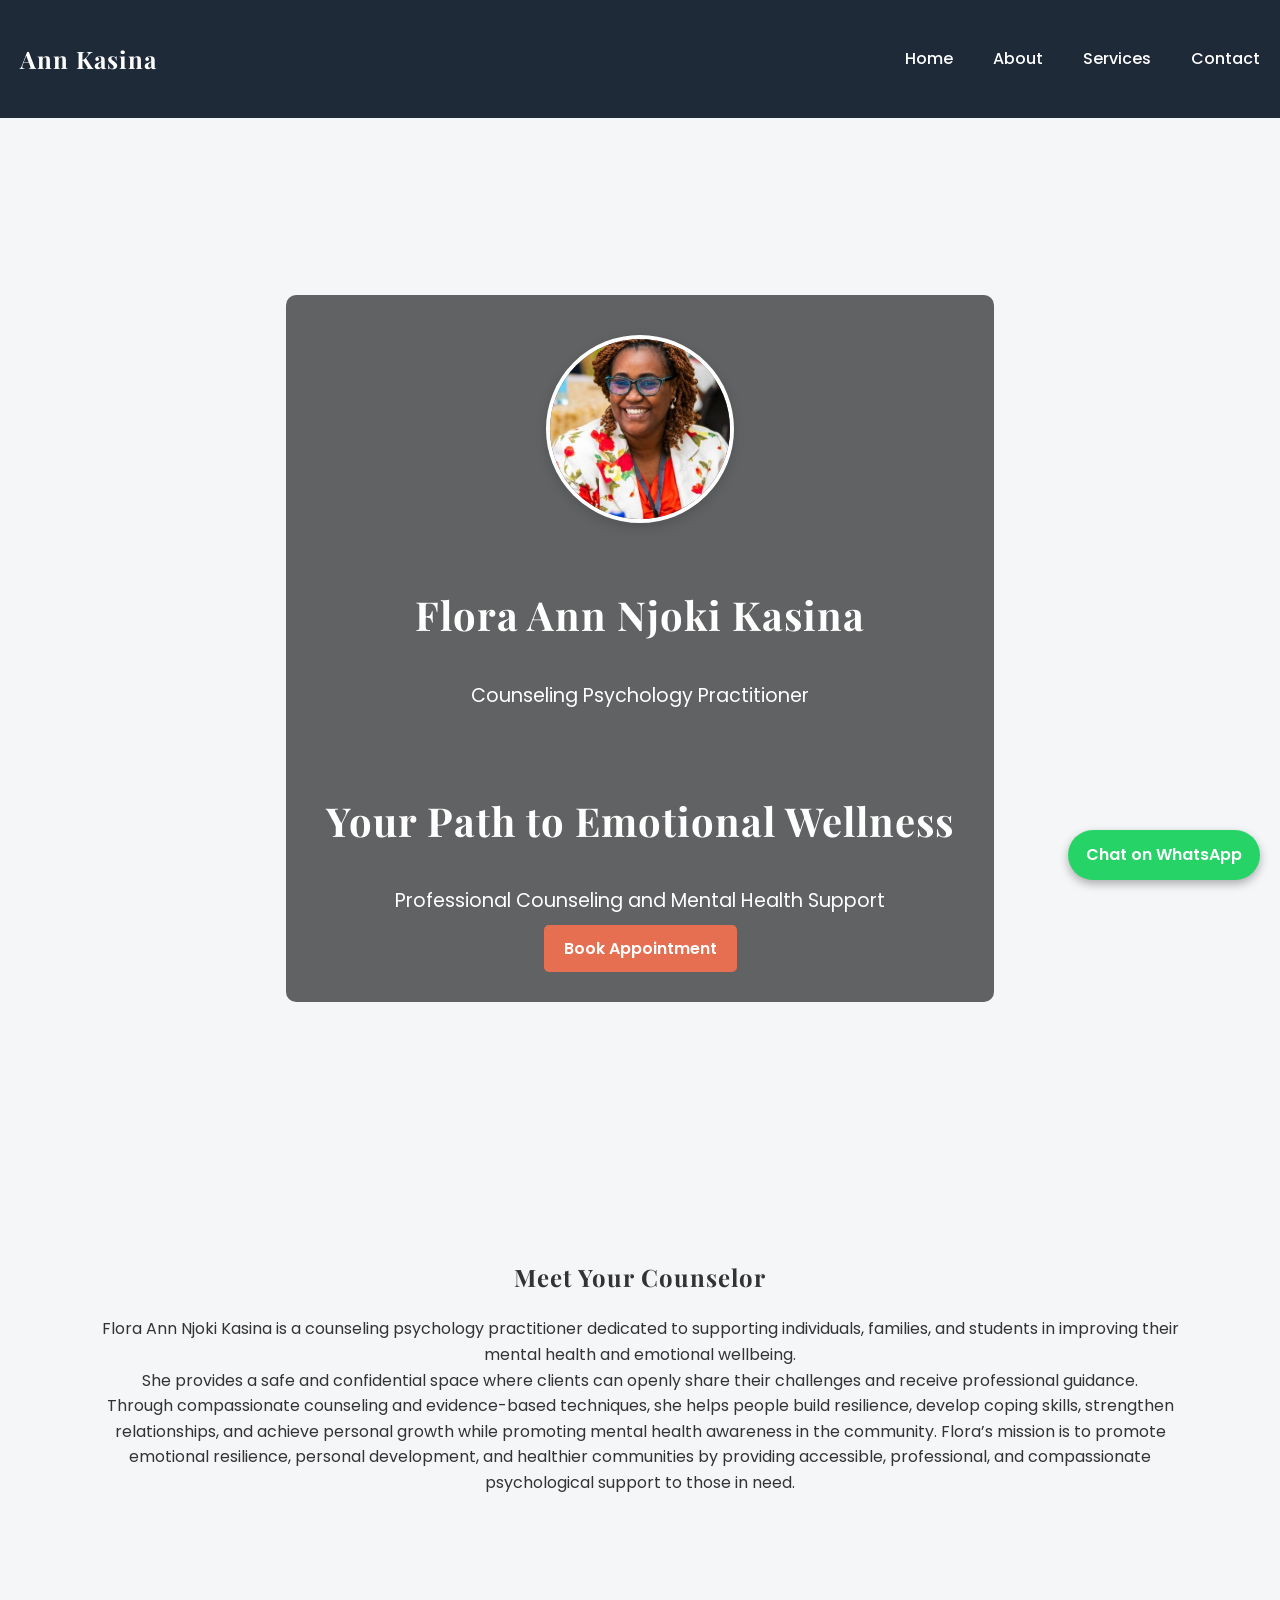
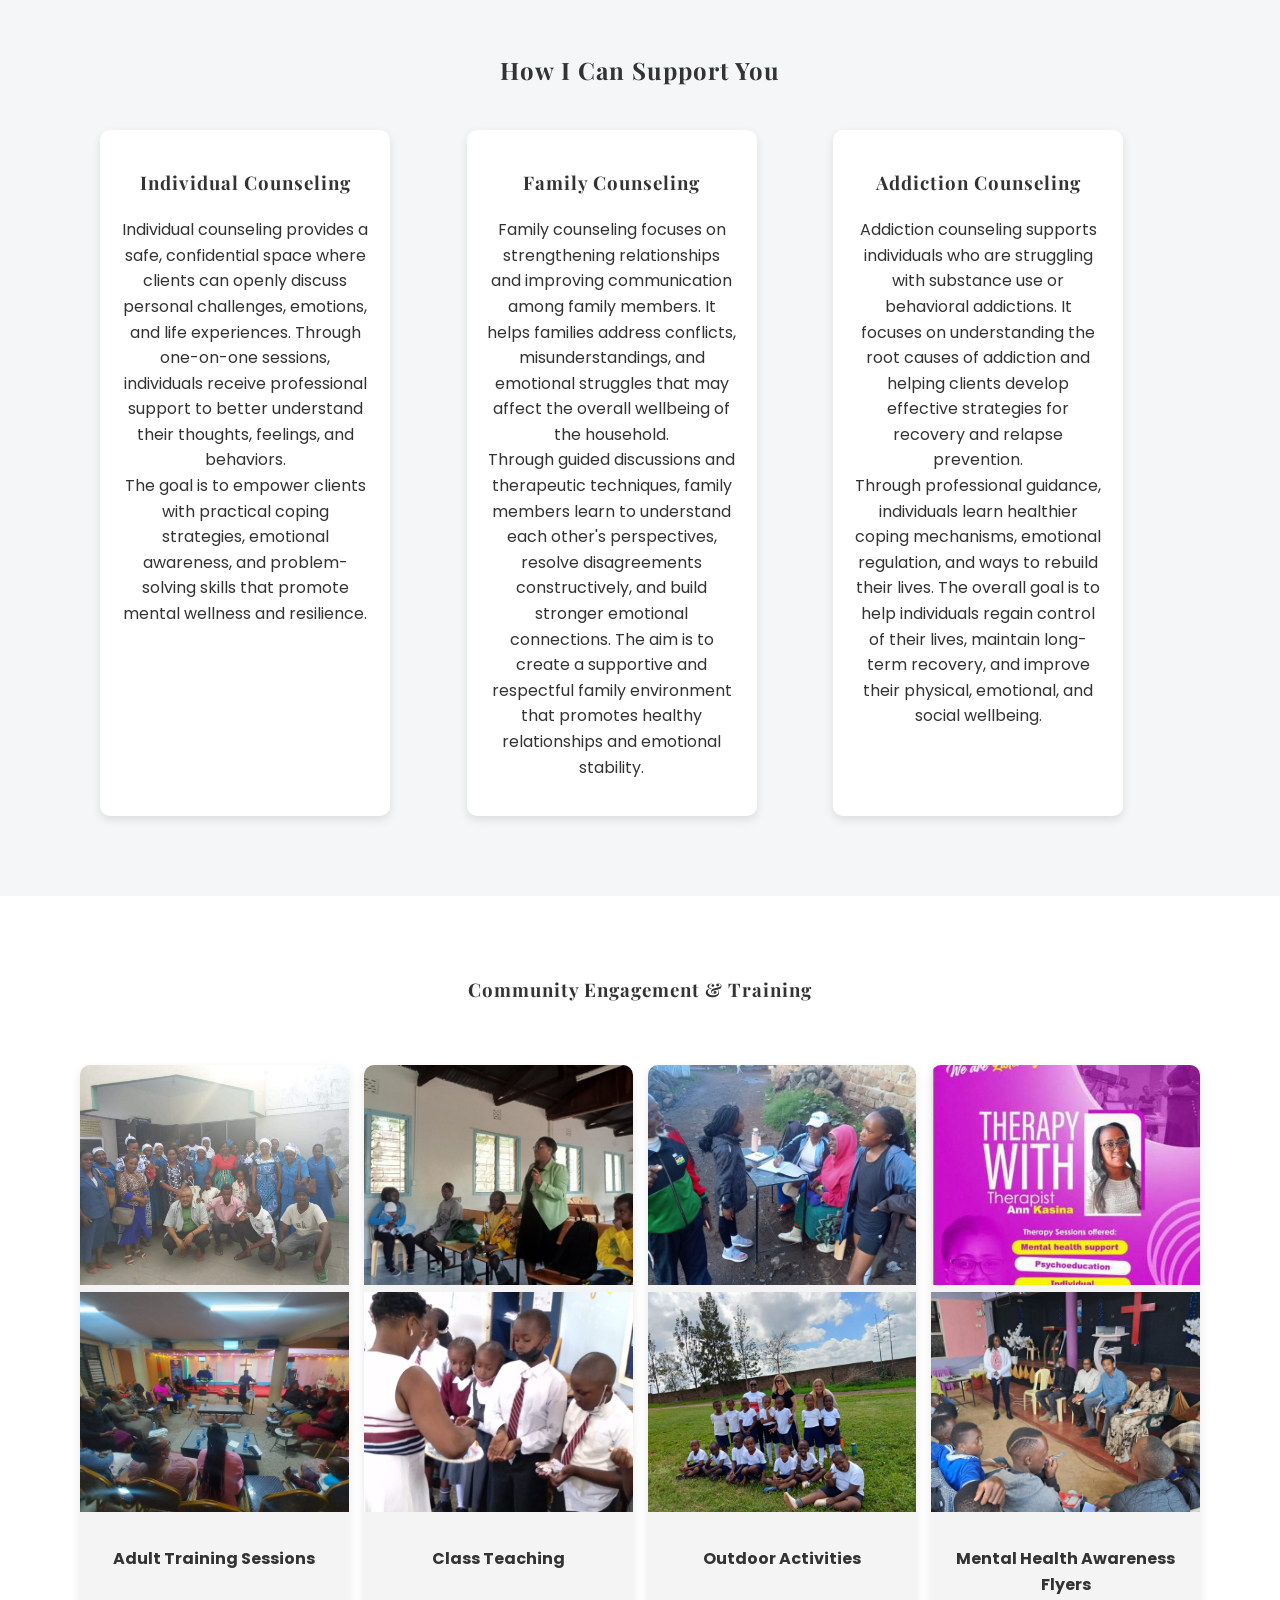
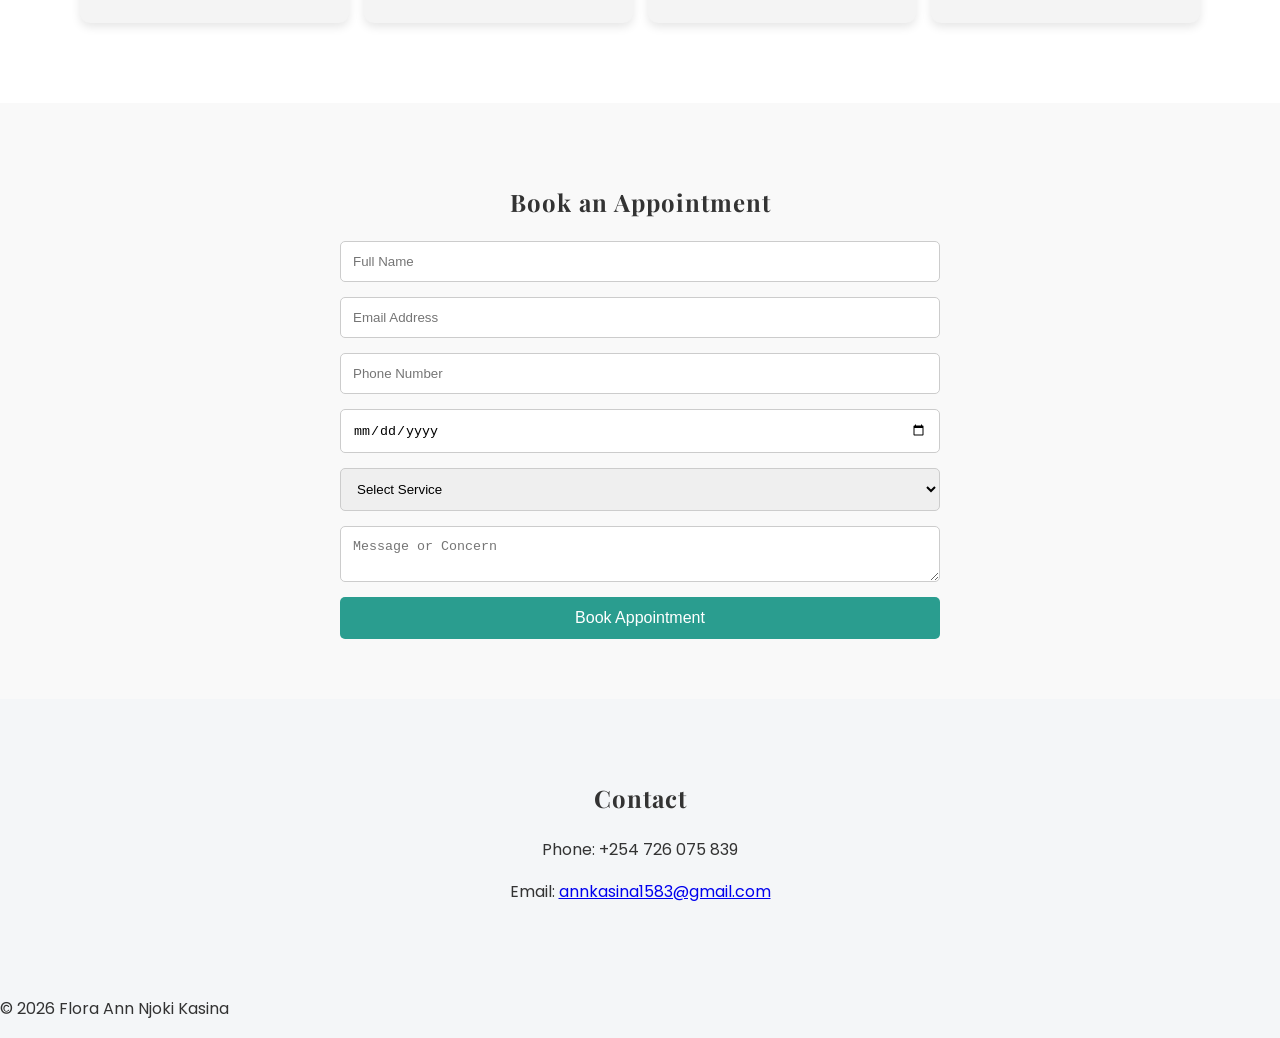
==== index.html @ 52ee0e14 "Update index.html" ====
<!DOCTYPE html>
<html lang="en">

<head>
<link href="https://fonts.googleapis.com/css2?family=Poppins:wght@300;400;600&family=Playfair+Display:wght@500;700&display=swap" rel="stylesheet">
<meta charset="UTF-8">
<meta name="viewport" content="width=device-width, initial-scale=1.0">

<title>
 Flora Ann Njoki Kasina | Counseling Psychologist<br>

</title>

<link rel="stylesheet" href="style.css">

</head>
 <a href="https://wa.me/254726075839?text=Hello%20I%20would%20like%20to%20book%20a%20counseling%20session" class="whatsapp-btn" target="_blank">
Chat on WhatsApp
</a>

<body>

<header>

<nav>

<h2 class="logo">Ann Kasina</h2>

<ul>

<li><a href="#home">Home</a></li>
<li><a href="#about">About</a></li>
<li><a href="#services">Services</a></li>
<li><a href="#contact">Contact</a></li>

</ul>

</nav>

</header>


<section id="home" class="hero">

<div class="hero-content">

<img src="profile.jpeg" class="profile">

<h1>Flora Ann Njoki Kasina</h1>
<p>Counseling Psychology Practitioner</p><br>
 <h1>Your Path to Emotional Wellness</h1>
<p>Professional Counseling and Mental Health Support</p>

<a href="#contact" class="btn">Book Appointment</a>

</div>

</section>


<section id="about">

<h2>Meet Your Counselor</h2>
<p>
Flora Ann Njoki Kasina is a counseling psychology practitioner dedicated to supporting individuals, families, and students in improving their mental health and emotional wellbeing. <br>
She provides a safe and confidential space where clients can openly share their challenges and receive professional guidance. <br>
Through compassionate counseling and evidence-based techniques, she helps people build resilience, develop coping skills, strengthen relationships, and achieve personal growth while promoting mental health awareness in the community.
Flora’s mission is to promote emotional resilience, personal development, and healthier communities by providing accessible, professional, and compassionate psychological support to those in need.
</p>

</section>


<section id="services">

<h2>How I Can Support You</h2>

<div class="service-container">

<div class="card">
<h3>Individual Counseling</h3>
<p>Individual counseling provides a safe, confidential space where clients can openly discuss personal challenges, emotions, and life experiences. 
 Through one-on-one sessions, individuals receive professional support to better understand their thoughts, feelings, and behaviors.<br> 
 The goal is to empower clients with practical coping strategies, emotional awareness, and problem-solving skills that promote mental wellness and resilience. </p>
</div>

<div class="card">
<h3>Family Counseling</h3>
<p>Family counseling focuses on strengthening relationships and improving communication among family members. It helps families address conflicts, misunderstandings, and emotional struggles that may affect the overall wellbeing of the household. <br>
 Through guided discussions and therapeutic techniques, family members learn to understand each other's perspectives, resolve disagreements constructively, and build stronger emotional connections. 
 The aim is to create a supportive and respectful family environment that promotes healthy relationships and emotional stability.</p>
</div>

<div class="card">
<h3>Addiction Counseling</h3>
<p>Addiction counseling supports individuals who are struggling with substance use or behavioral addictions. 
 It focuses on understanding the root causes of addiction and helping clients develop effective strategies for recovery and relapse prevention.<br>
 Through professional guidance, individuals learn healthier coping mechanisms, emotional regulation, and ways to rebuild their lives.
 The overall goal is to help individuals regain control of their lives, maintain long-term recovery, and improve their physical, emotional, and social wellbeing.</p>
</div>

</div>

</section>

 <section id="gallery">

<h3>Community Engagement & Training</h3>

<div class="gallery-container">

<div class="gallery-item">
<img src="adult1.jpeg">
 <img src="adult2.jpeg">
<p>Adult Training Sessions</p>
</div>

<div class="gallery-item">
<img src="class2.jpeg">
 <img src="class11.jpeg">
<p>Class Teaching</p>
</div>

<div class="gallery-item">
<img src="outdoor1.jpeg">
 <img src="outdoor2.jpeg">
<p>Outdoor Activities</p>
</div>

<div class="gallery-item">
<img src="mentalflyier.jpeg">
 <img src="mentalhealth1.jpeg">
<p>Mental Health Awareness Flyers</p>
</div>

</div>

</section> 
<section id="appointment">

<h2>Book an Appointment</h2>

<form action="https://formspree.io/f/meepeelk" method="POST" class="appointment-form">

<input type="text" name="name" placeholder="Full Name" required>

<input type="email" name="email" placeholder="Email Address" required>

<input type="tel" name="phone" placeholder="Phone Number" required>

<input type="date" name="date" required>

<select name="service" required>
<option value="">Select Service</option>
<option>Individual Counseling</option>
<option>Family Counseling</option>
<option>Addiction Counseling</option>
<option>Training / Workshop</option>
</select>

<textarea name="message" placeholder="Message or Concern"></textarea>

<button type="submit">Book Appointment</button>

</form>

</section>

<section id="contact">

<h2>Contact</h2>

<p>Phone: +254 726 075 839</p>

<p>Email: <a href="mailto:annkasina1583@gmail.com?subject=Counseling Appointment Request">annkasina1583@gmail.com</a></p>

</section>


<footer>

<p>© 2026 Flora Ann Njoki Kasina</p>

</footer>

</body>

</html>
---- style.css ----
body{
font-family:Arial;
margin:0;
background:#f4f6f8;
}

header{
background:#1e2a38;
padding:20px;
}

nav{
display:flex;
justify-content:space-between;
align-items:center;
color:white;
}

nav ul{
list-style:none;
display:flex;
}

nav ul li{
margin-left:20px;
}

nav a{
color:white;
text-decoration:none;
}

.hero{
height:100vh;
background:url('../images/hero.jpg');
background-size:cover;
background-position:center;
display:flex;
align-items:center;
justify-content:center;
text-align:center;
color:white;
}

.hero-content{
background:rgba(0,0,0,0.6);
padding:40px;
border-radius:10px;
}

.profile{
width:180px;
height:180px;
border-radius:50%;
object-fit:cover;
border:4px solid #ffffff;
box-shadow:0 4px 12px rgba(0,0,0,0.15);
margin-bottom:20px;
}

.btn{
background:#e76f51;
padding:12px 20px;
color:white;
text-decoration:none;
border-radius:5px;
}

section{
padding:60px 80px;
text-align:center;
}

.service-container{
display:flex;
justify-content:center;
gap:20px;
}

.card{
background:white;
padding:20px;
border-radius:10px;
box-shadow:0 4px 10px rgba(0,0,0,0.1);
width:250px;
}
#gallery{
padding:60px;
background:#ffffff;
text-align:center;
}

.gallery-container{
display:grid;
grid-template-columns:repeat(auto-fit,minmax(250px,1fr));
gap:20px;
margin-top:40px;
}

.gallery-item{
background:#f4f4f4;
border-radius:10px;
overflow:hidden;
box-shadow:0 4px 10px rgba(0,0,0,0.1);
}

.gallery-item img{
width:100%;
height:220px;
object-fit:cover;
}
#appointment{
padding:60px;
background:#f9f9f9;
text-align:center;
}

.appointment-form{
max-width:500px;
margin:auto;
display:flex;
flex-direction:column;
gap:15px;
}

.appointment-form input,
.appointment-form select,
.appointment-form textarea{
padding:12px;
border-radius:5px;
border:1px solid #ccc;
}

.appointment-form button{
background:#2a9d8f;
color:white;
padding:12px;
border:none;
border-radius:5px;
font-size:16px;
cursor:pointer;
}
.gallery-item p{
padding:10px;
font-weight:bold;
}
.whatsapp-btn{
position:fixed;
bottom:20px;
right:20px;
background:#25D366;
color:white;
padding:15px 20px;
border-radius:50px;
text-decoration:none;
font-weight:bold;
box-shadow:0 4px 10px rgba(0,0,0,0.3);
}
.hero{
background-image: url('../images/hero.jpg');
background-size: cover;
background-position: center;
}
body{
font-family: 'Poppins', sans-serif;
line-height: 1.6;
color:#333;
}
h1, h2, h3{
font-family: 'Playfair Display', serif;
letter-spacing:1px;
}
nav{
font-family:'Poppins', sans-serif;
font-weight:500;
}
.btn{
font-family:'Poppins', sans-serif;
font-weight:600;
}
img{
max-width:100%;
height:auto;
}
nav{
display:flex;
justify-content:space-between;
align-items:center;
flex-wrap:wrap;
}

nav ul{
display:flex;
gap:20px;
list-style:none;
}
.service-container{
display:grid;
grid-template-columns:repeat(auto-fit,minmax(250px,1fr));
gap:20px;
padding:20px;
}
.gallery-container{
display:grid;
grid-template-columns:repeat(auto-fit,minmax(200px,1fr));
gap:15px;
padding:20px;
}
.hero{
text-align:center;
padding:80px 20px;
}

.hero h1{
font-size:2.5rem;
}

.hero p{
font-size:1.2rem;
}
.appointment-form{
max-width:600px;
margin:auto;
display:flex;
flex-direction:column;
gap:15px;
}
@media (max-width:768px){

nav ul{
flex-direction:column;
align-items:center;
}

.hero h1{
font-size:1.8rem;
}

.profile{
width:150px;
height:150px;
}

.service-container{
grid-template-columns:1fr;
}

.gallery-container{
grid-template-columns:1fr;
}

}
.whatsapp-btn{
position:fixed;
bottom:20px;
right:20px;
background:#25D366;
color:white;
padding:12px 18px;
border-radius:30px;
text-decoration:none;
font-weight:600;
}
.profile:hover{
transform:scale(1.05);
transition:0.3s;
}
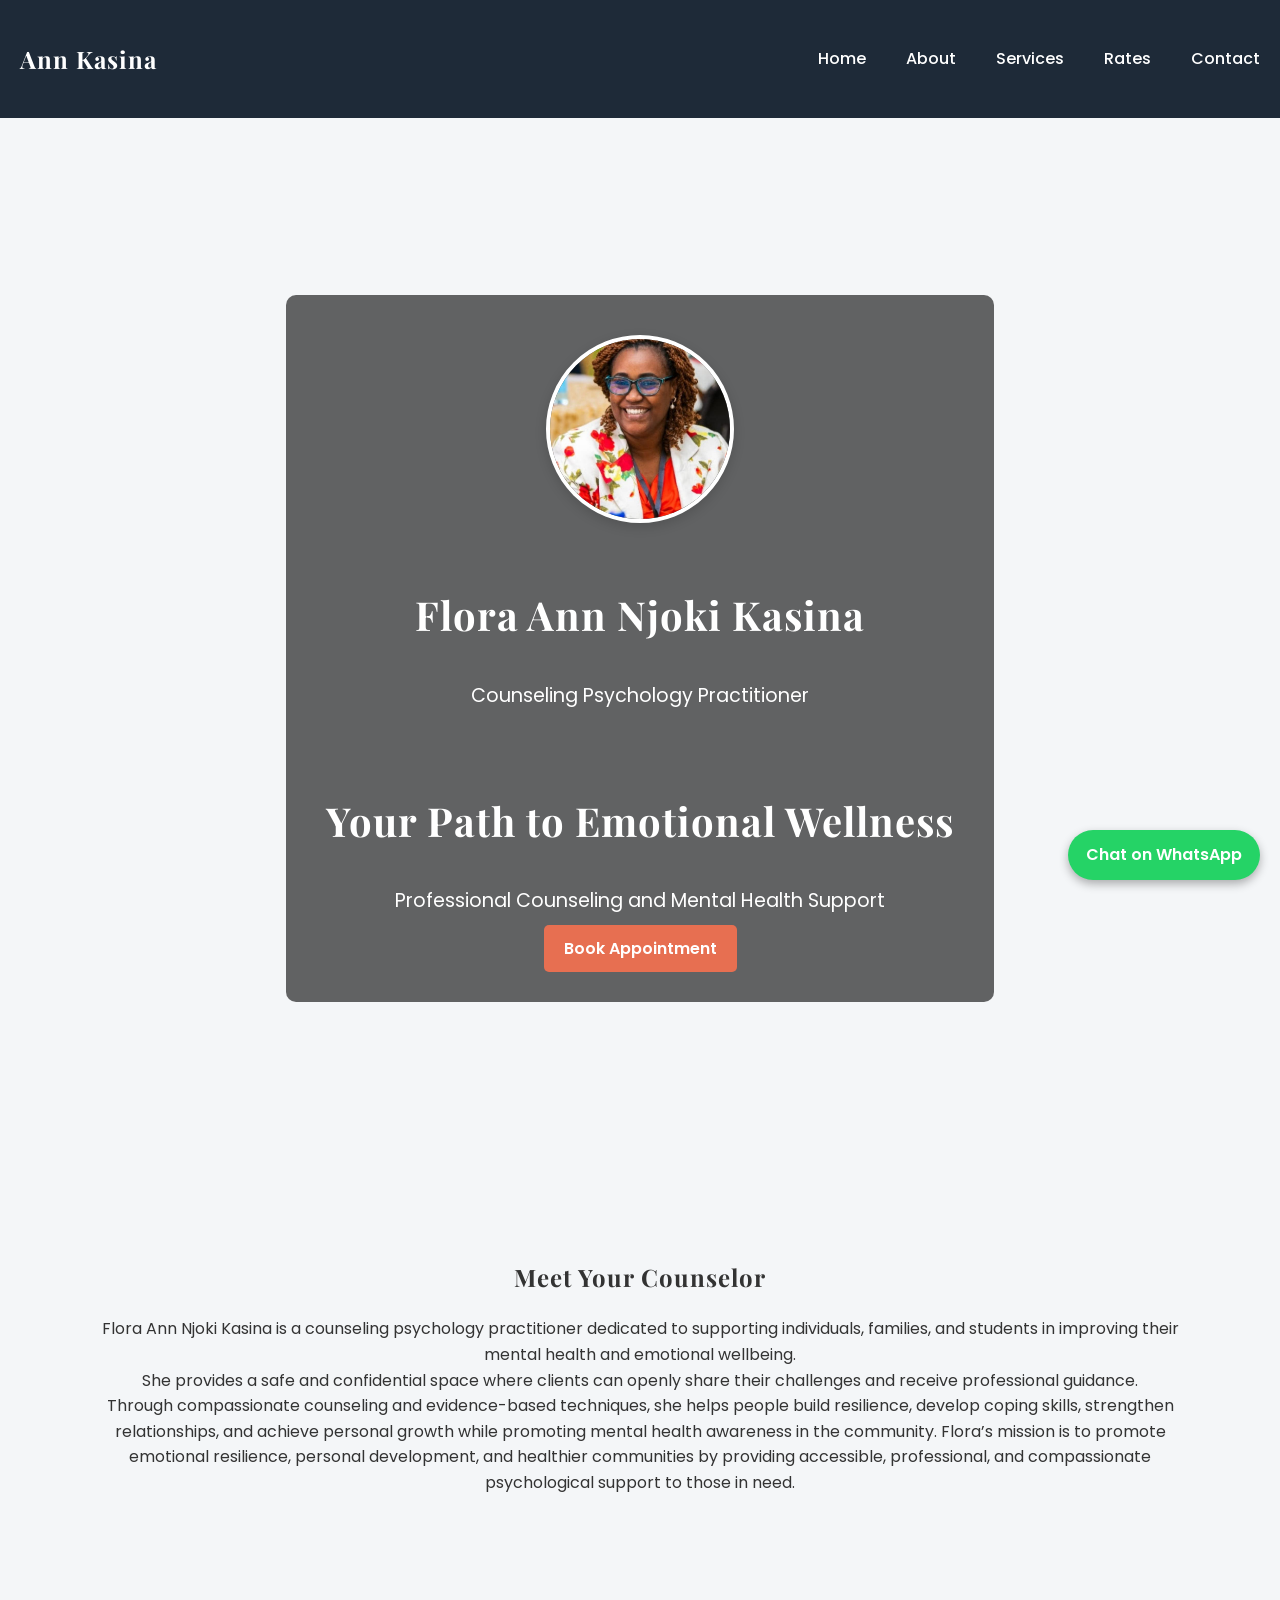
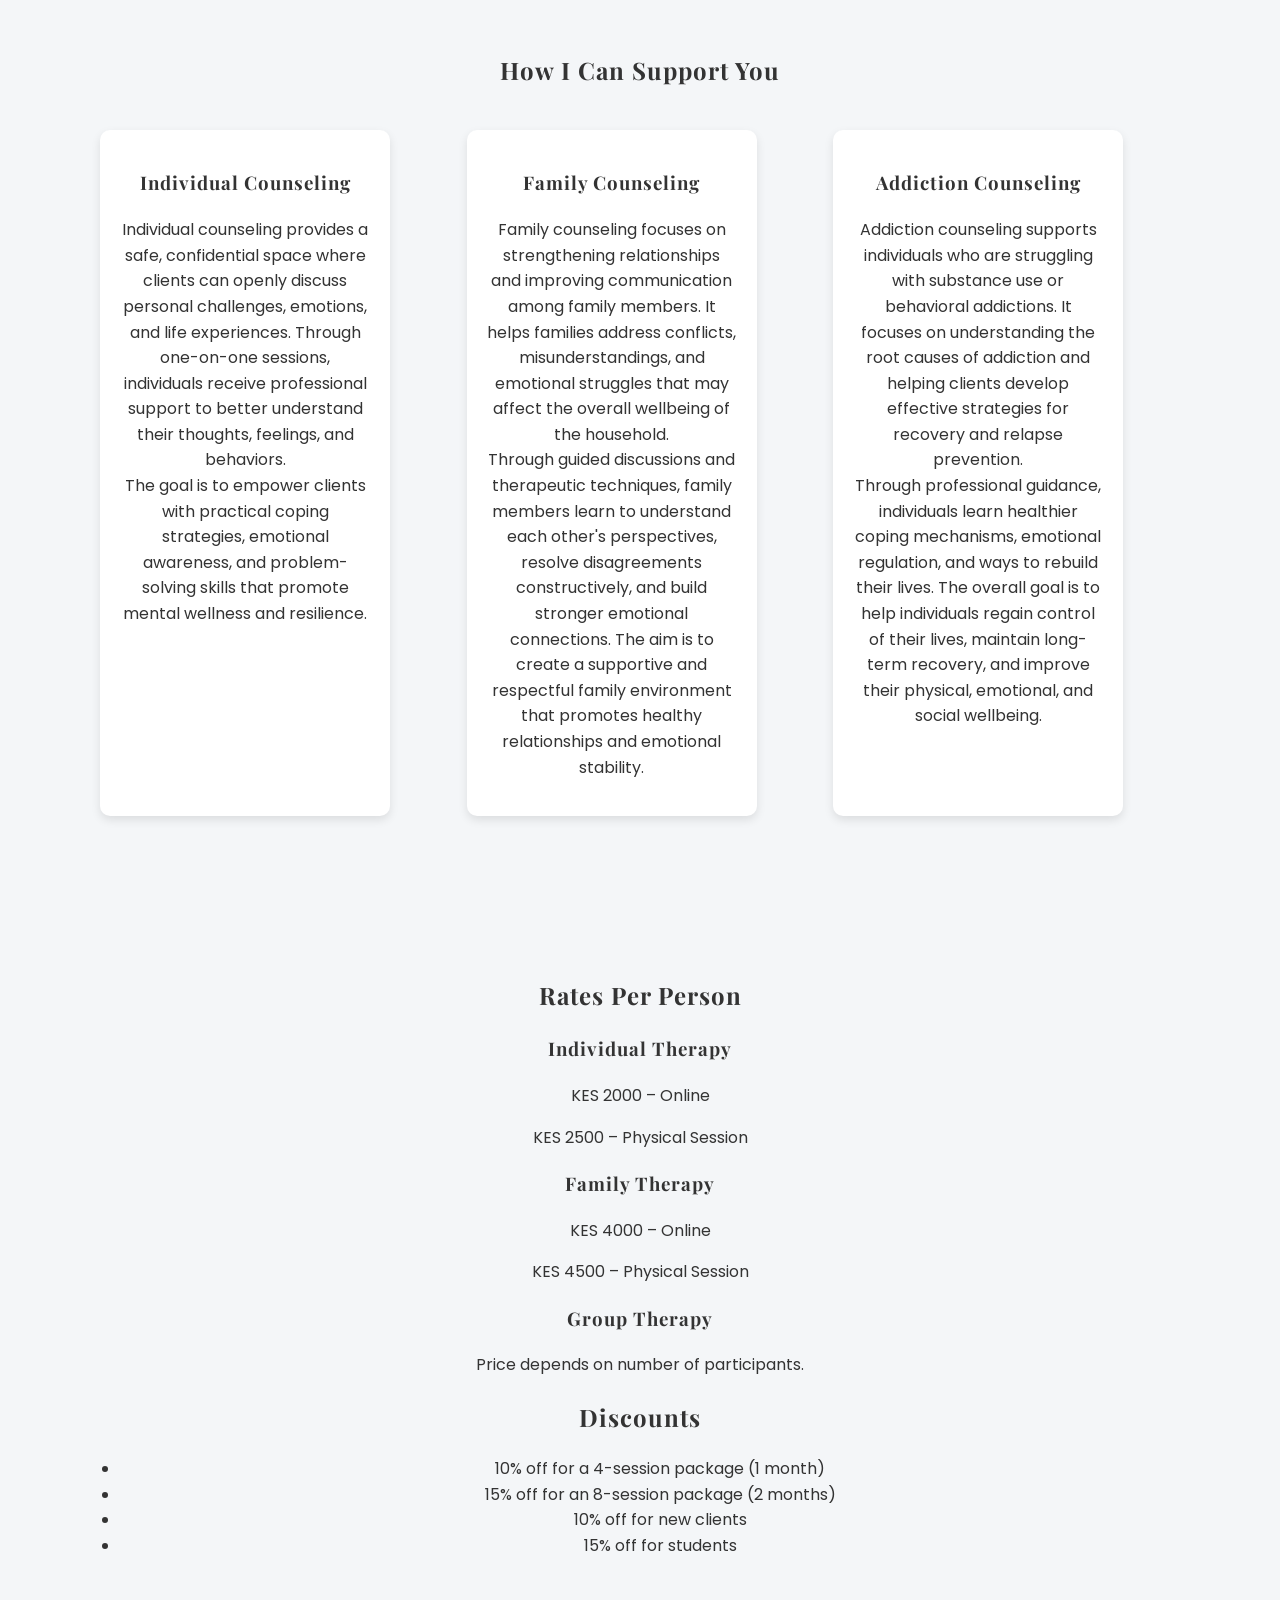
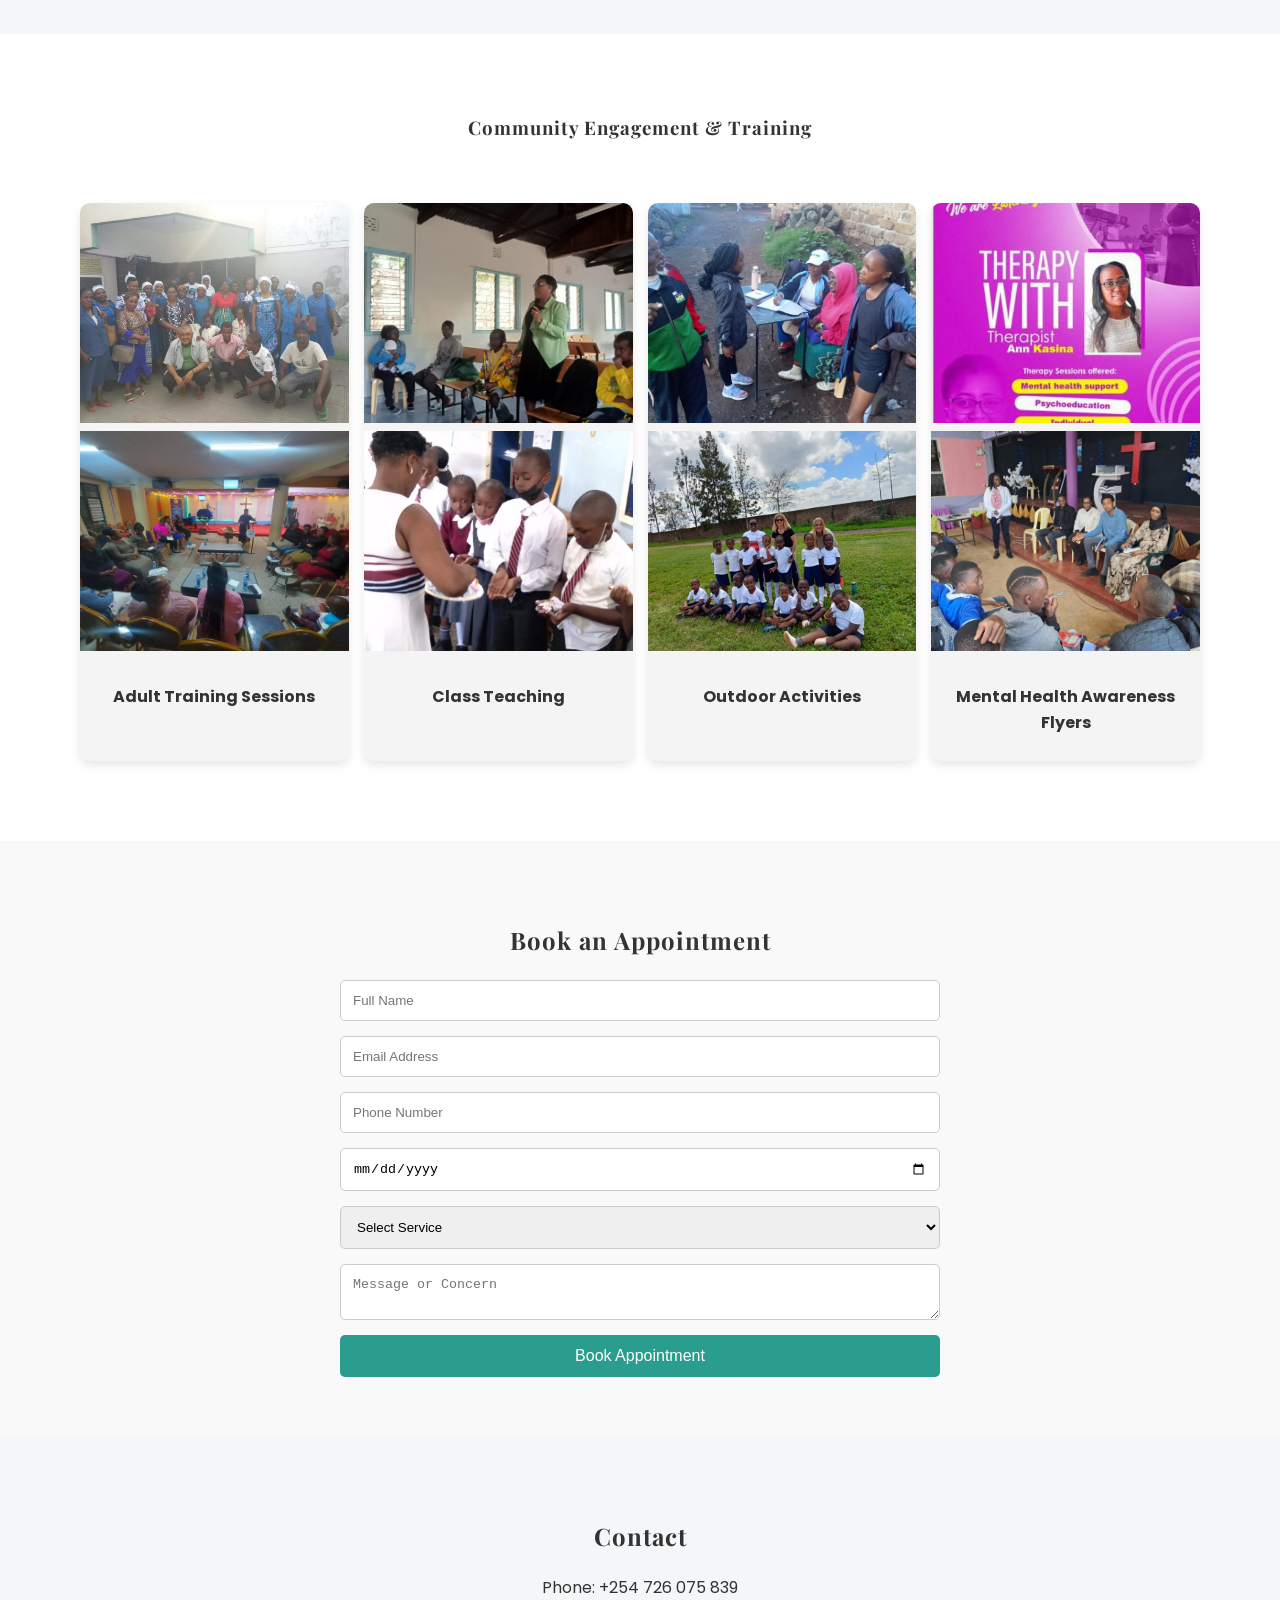
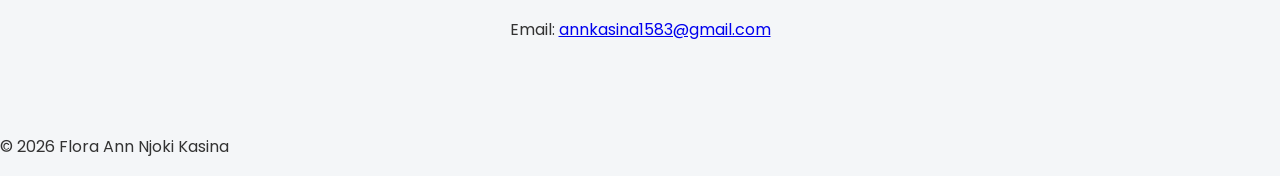
==== commit 67215881: "Update index.html" ====
--- a/index.html
+++ b/index.html
@@ -31,6 +31,7 @@
 <li><a href="#home">Home</a></li>
 <li><a href="#about">About</a></li>
 <li><a href="#services">Services</a></li>
+<li><a href="#rates">Rates</a></li>
 <li><a href="#contact">Contact</a></li>
 
 </ul>
@@ -102,6 +103,45 @@
 </div>
 
 </section>
+ <section id="rates">
+
+<h2>Rates Per Person</h2>
+
+<div class="rates-container">
+
+<div class="rate-item">
+<h3>Individual Therapy</h3>
+<p>KES 2000 – Online</p>
+<p>KES 2500 – Physical Session</p>
+</div>
+
+<div class="rate-item">
+<h3>Family Therapy</h3>
+<p>KES 4000 – Online</p>
+<p>KES 4500 – Physical Session</p>
+</div>
+
+<div class="rate-item">
+<h3>Group Therapy</h3>
+<p>Price depends on number of participants.</p>
+</div>
+
+</div>
+
+<h2>Discounts</h2>
+
+<div class="discount-container">
+
+<ul>
+<li>10% off for a 4-session package (1 month)</li>
+<li>15% off for an 8-session package (2 months)</li>
+<li>10% off for new clients</li>
+<li>15% off for students</li>
+</ul>
+
+</div>
+
+</section>
 
  <section id="gallery">
 
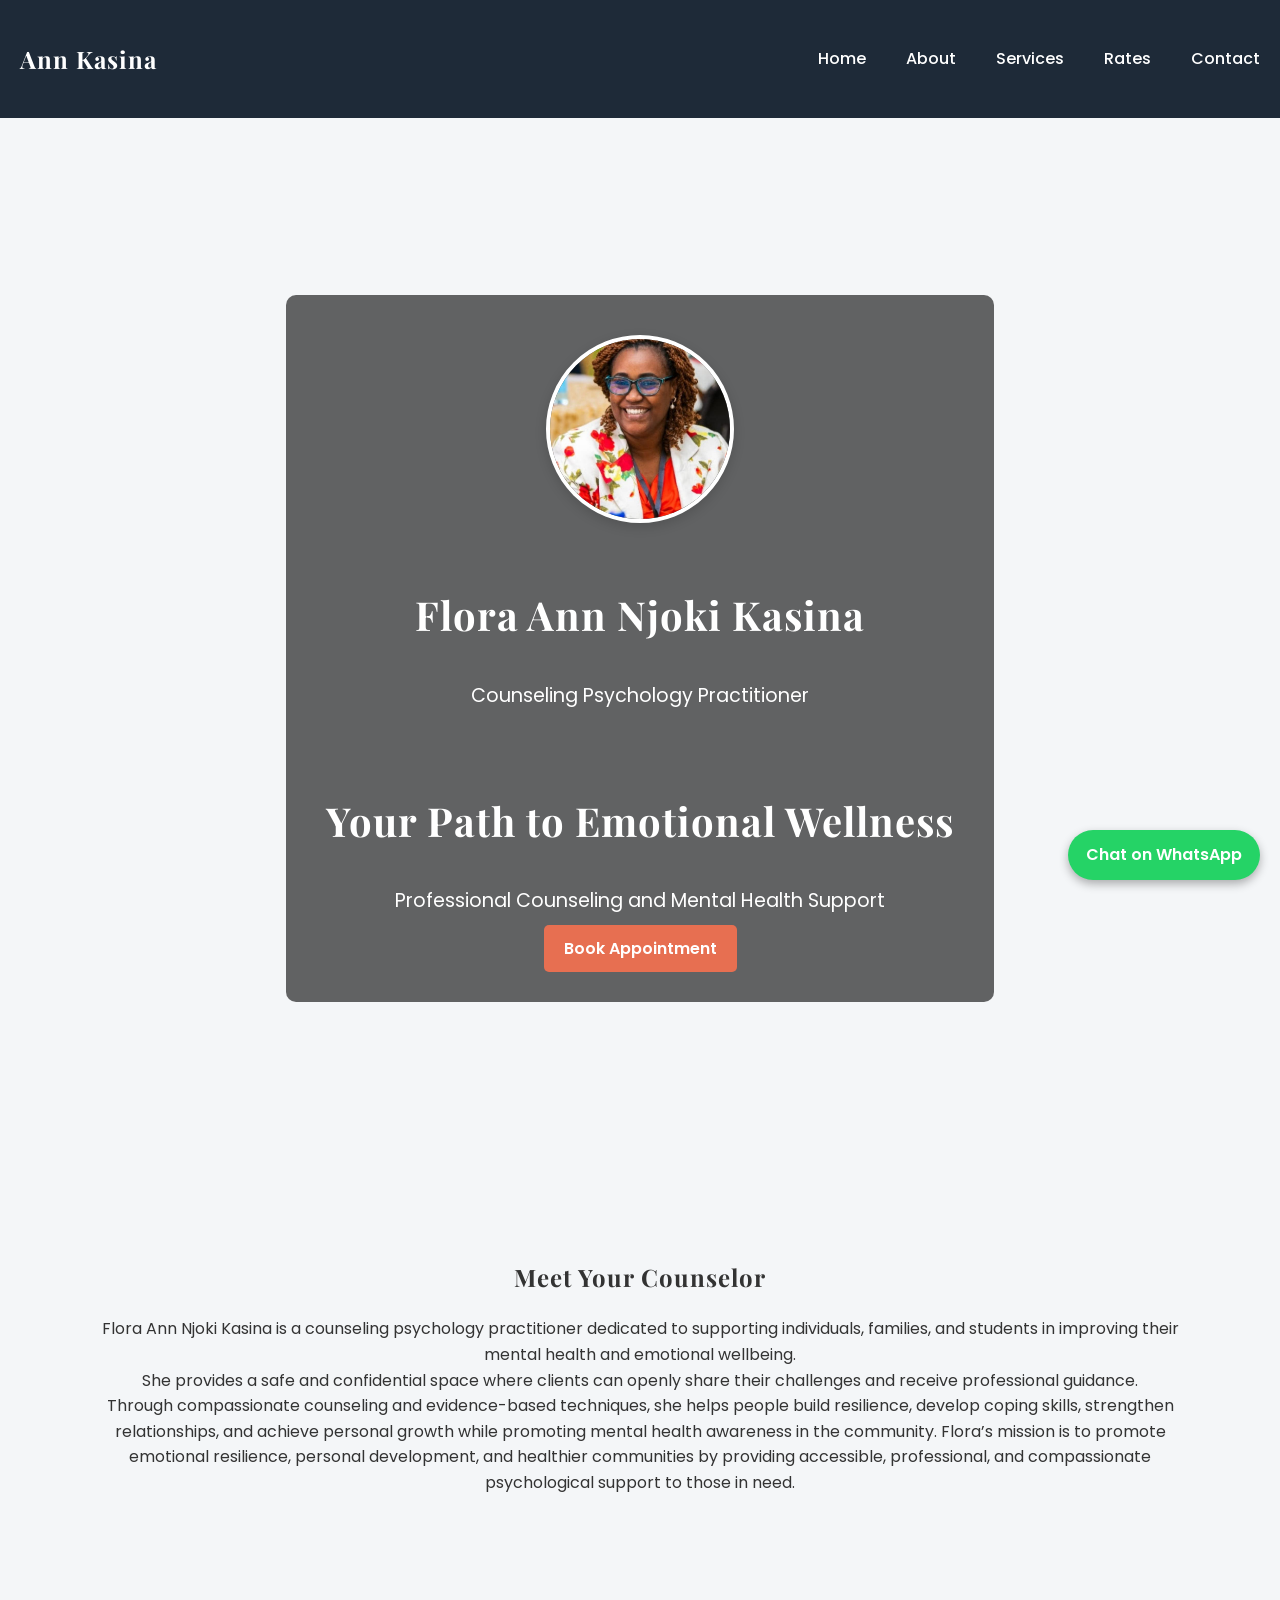
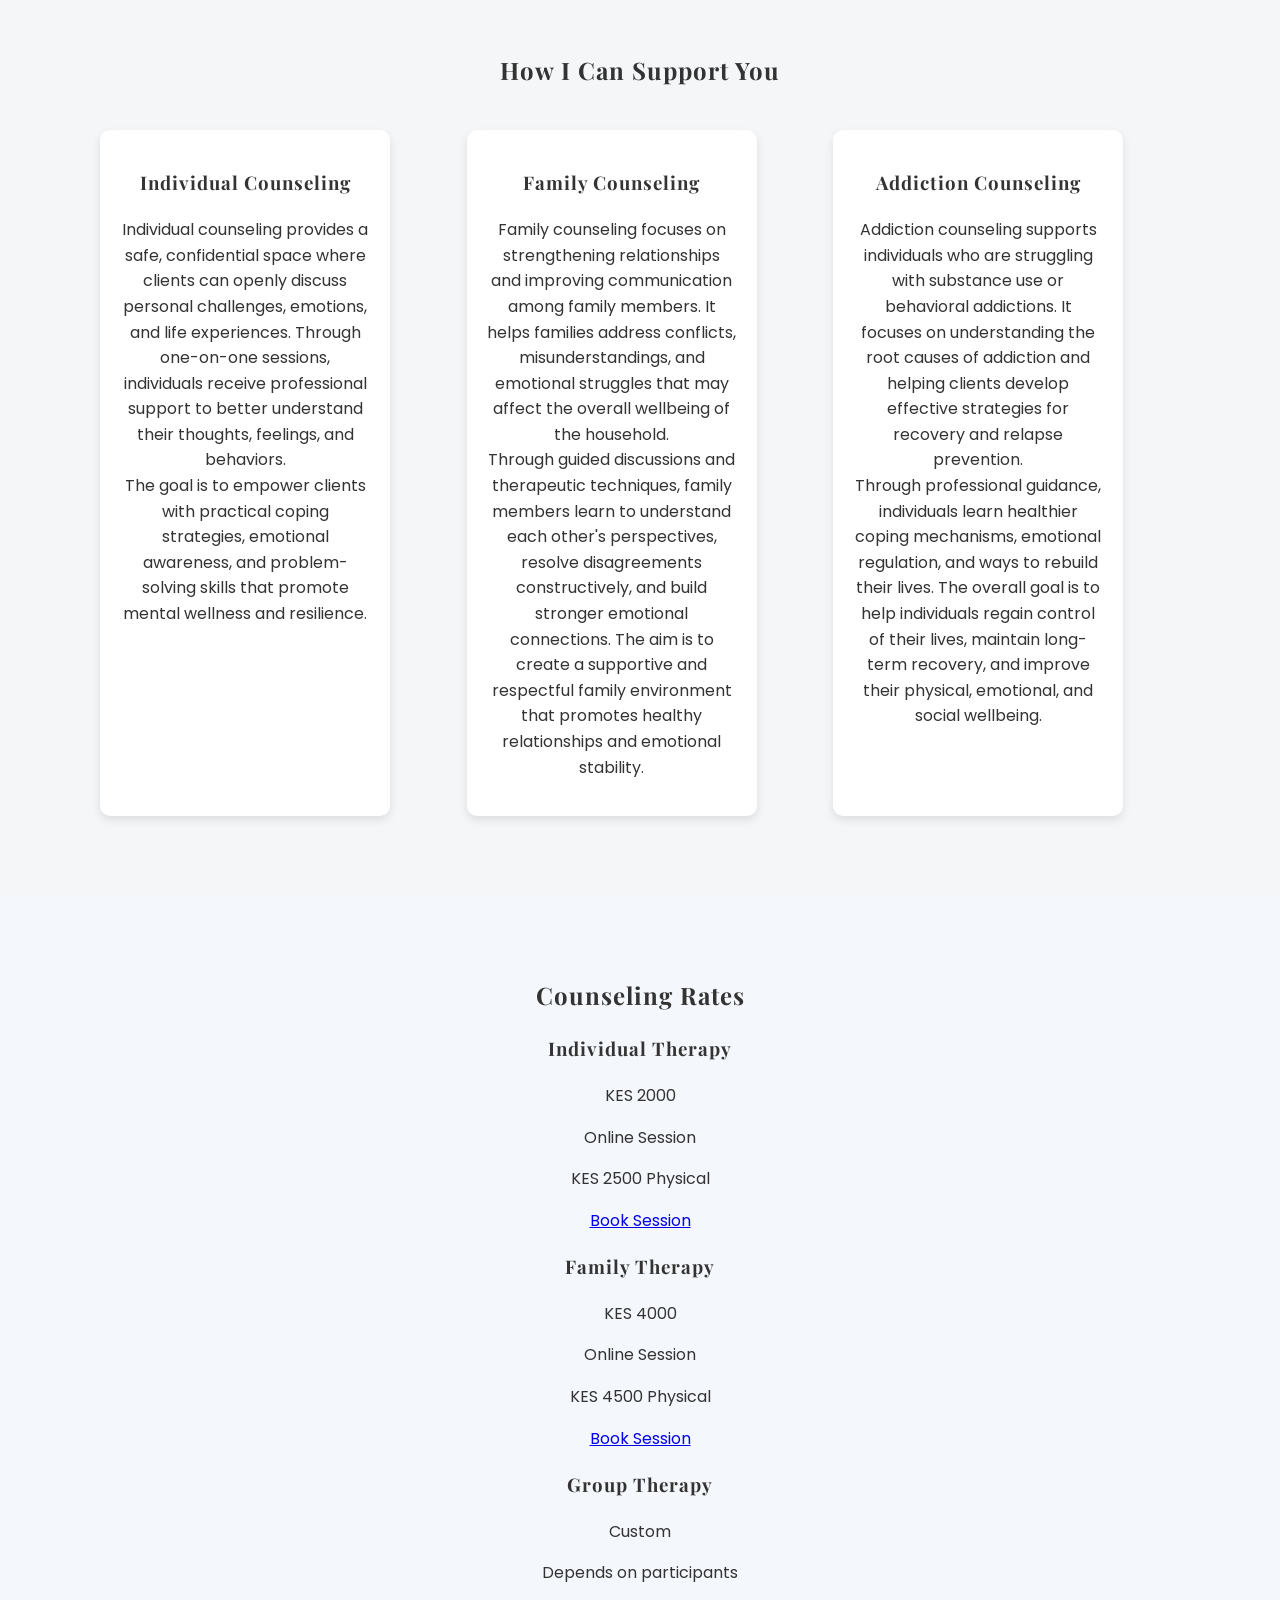
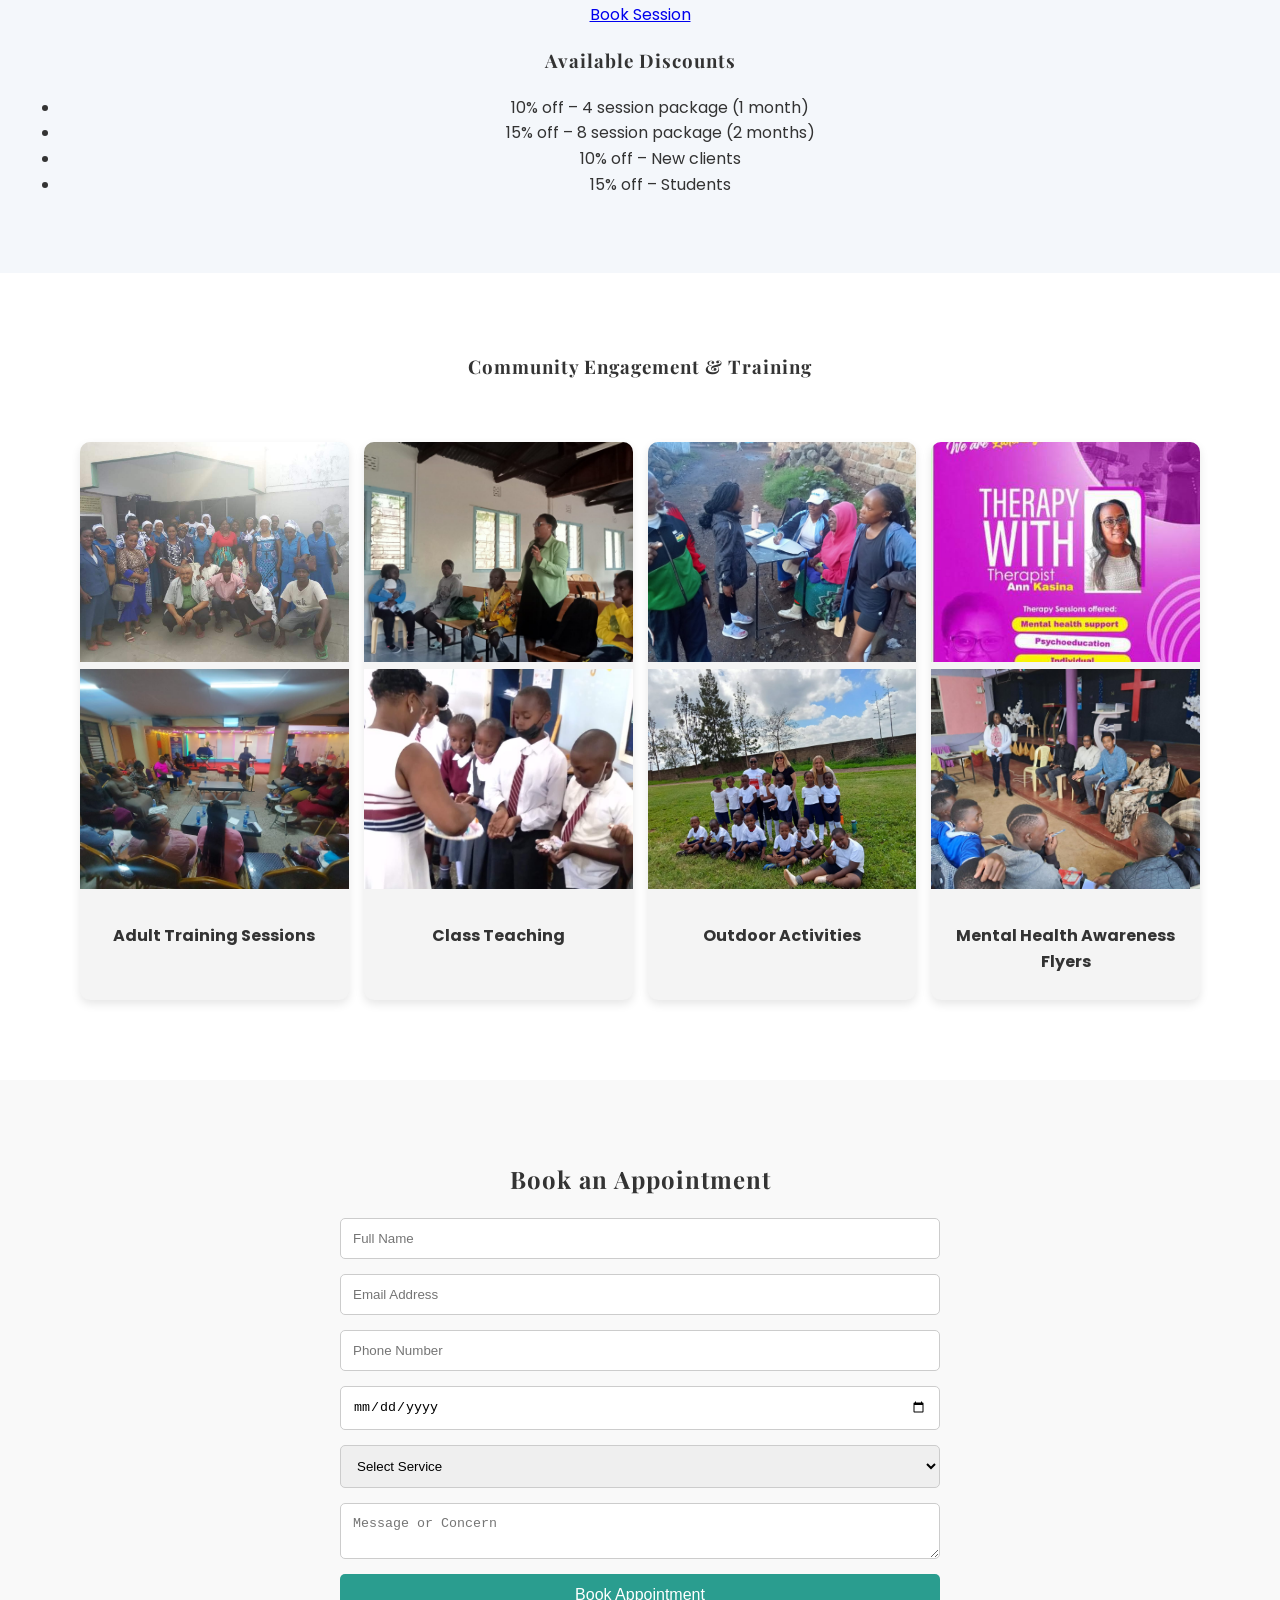
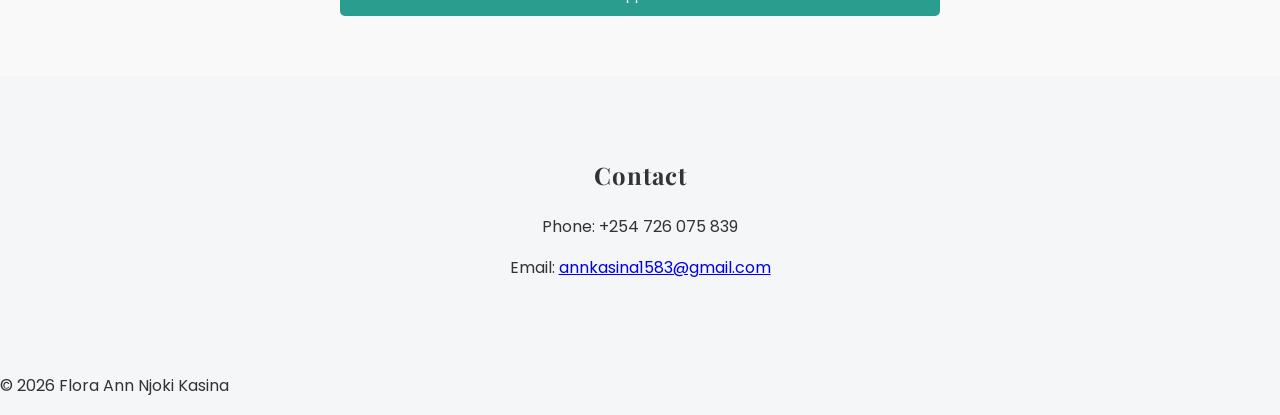
==== commit 21533230: "Update index.html" ====
--- a/index.html
+++ b/index.html
@@ -103,40 +103,46 @@
 </div>
 
 </section>
- <section id="rates">
-
-<h2>Rates Per Person</h2>
-
-<div class="rates-container">
-
-<div class="rate-item">
+<section id="rates">
+
+<h2 class="section-title">Counseling Rates</h2>
+
+<div class="pricing-container">
+
+<div class="pricing-card">
 <h3>Individual Therapy</h3>
-<p>KES 2000 – Online</p>
-<p>KES 2500 – Physical Session</p>
-</div>
-
-<div class="rate-item">
+<p class="price">KES 2000</p>
+<p class="session">Online Session</p>
+<p class="price-alt">KES 2500 Physical</p>
+<a href="#appointment" class="book-btn">Book Session</a>
+</div>
+
+<div class="pricing-card featured">
 <h3>Family Therapy</h3>
-<p>KES 4000 – Online</p>
-<p>KES 4500 – Physical Session</p>
-</div>
-
-<div class="rate-item">
+<p class="price">KES 4000</p>
+<p class="session">Online Session</p>
+<p class="price-alt">KES 4500 Physical</p>
+<a href="#appointment" class="book-btn">Book Session</a>
+</div>
+
+<div class="pricing-card">
 <h3>Group Therapy</h3>
-<p>Price depends on number of participants.</p>
-</div>
-
-</div>
-
-<h2>Discounts</h2>
-
-<div class="discount-container">
+<p class="price">Custom</p>
+<p class="session">Depends on participants</p>
+<a href="#appointment" class="book-btn">Book Session</a>
+</div>
+
+</div>
+
+<div class="discount-box">
+
+<h3>Available Discounts</h3>
 
 <ul>
-<li>10% off for a 4-session package (1 month)</li>
-<li>15% off for an 8-session package (2 months)</li>
-<li>10% off for new clients</li>
-<li>15% off for students</li>
+<li>10% off – 4 session package (1 month)</li>
+<li>15% off – 8 session package (2 months)</li>
+<li>10% off – New clients</li>
+<li>15% off – Students</li>
 </ul>
 
 </div>
--- a/style.css
+++ b/style.css
@@ -265,3 +265,46 @@
 transform:scale(1.05);
 transition:0.3s;
 }
+#rates{
+padding:60px 20px;
+background:#f4f7fb;
+text-align:center;
+}
+
+.rates-container{
+display:grid;
+grid-template-columns:repeat(auto-fit,minmax(250px,1fr));
+gap:20px;
+max-width:900px;
+margin:auto;
+}
+
+.rate-item{
+background:white;
+padding:25px;
+border-radius:10px;
+box-shadow:0 4px 10px rgba(0,0,0,0.1);
+}
+
+.rate-item h3{
+color:#1f4fa3;
+margin-bottom:10px;
+}
+
+.discount-container{
+background:#1f4fa3;
+color:white;
+max-width:700px;
+margin:30px auto;
+padding:25px;
+border-radius:10px;
+}
+
+.discount-container ul{
+list-style:none;
+padding:0;
+}
+
+.discount-container li{
+margin:10px 0;
+}
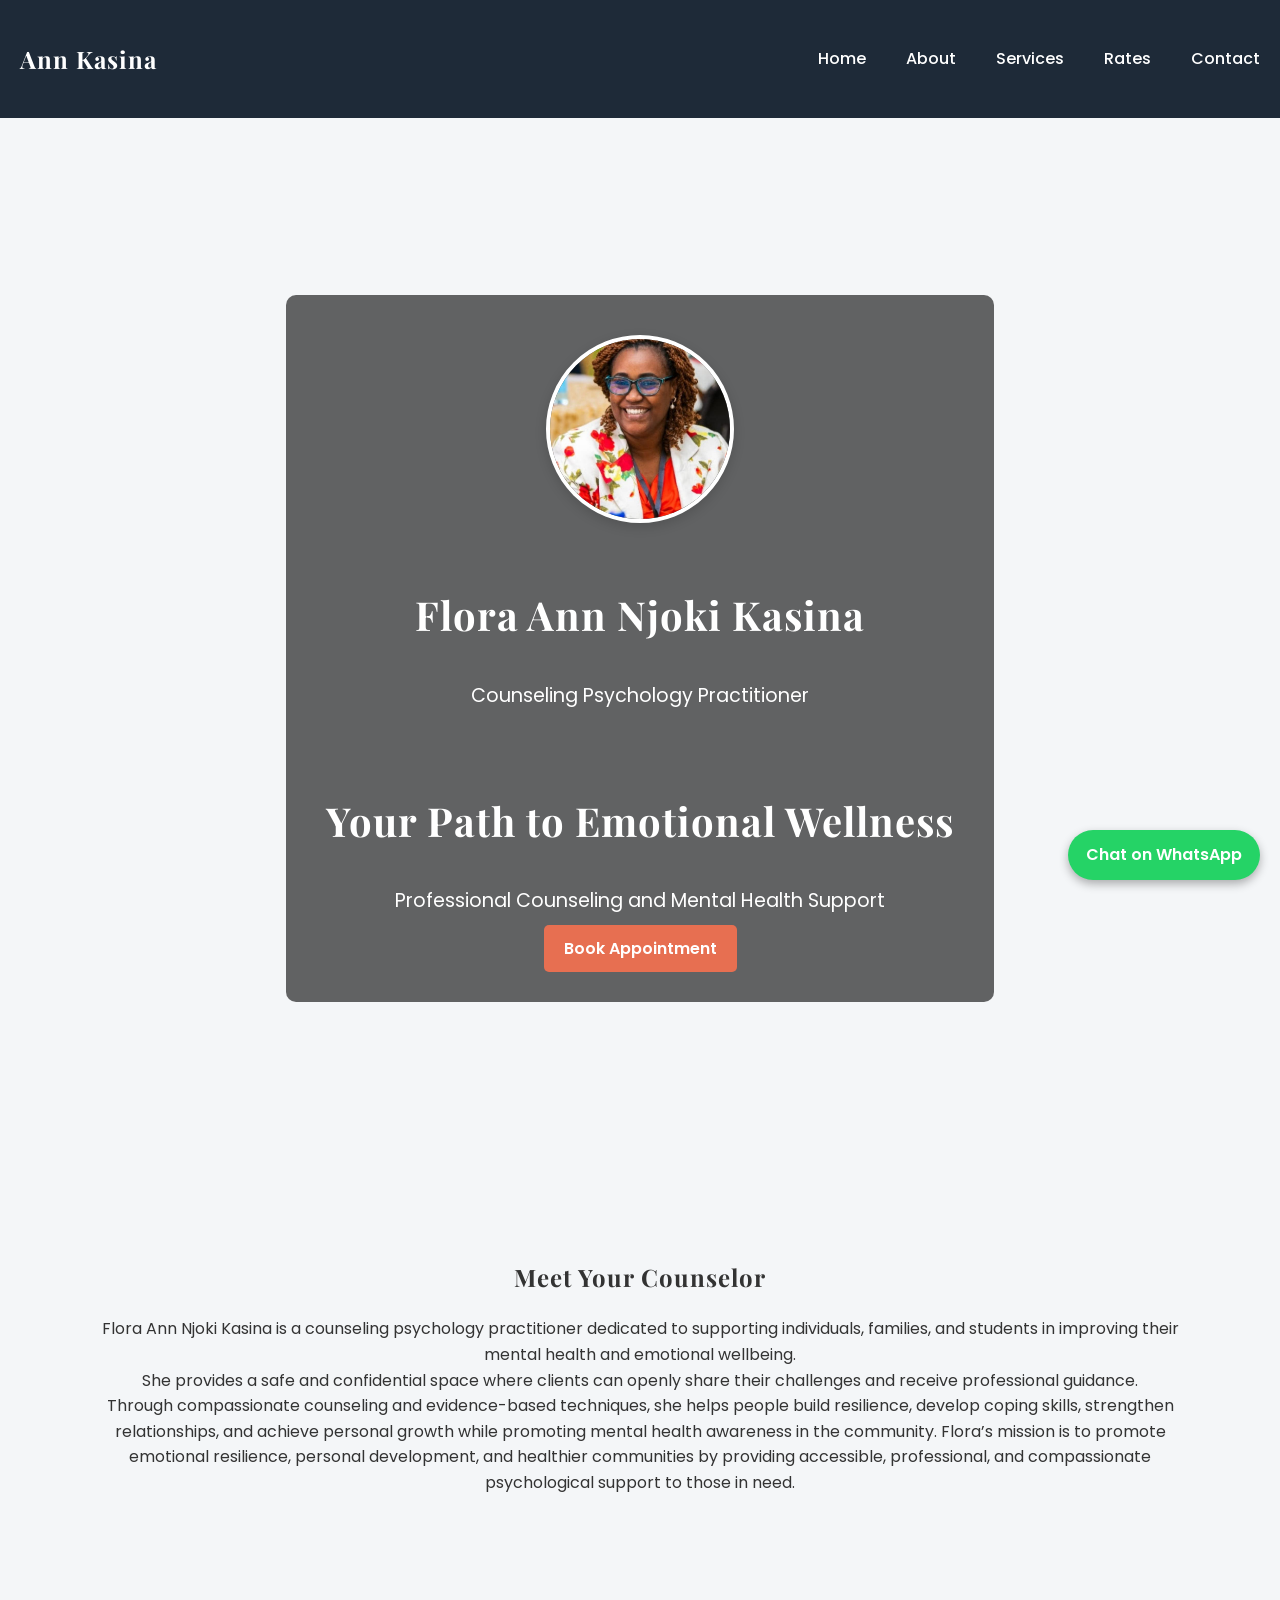
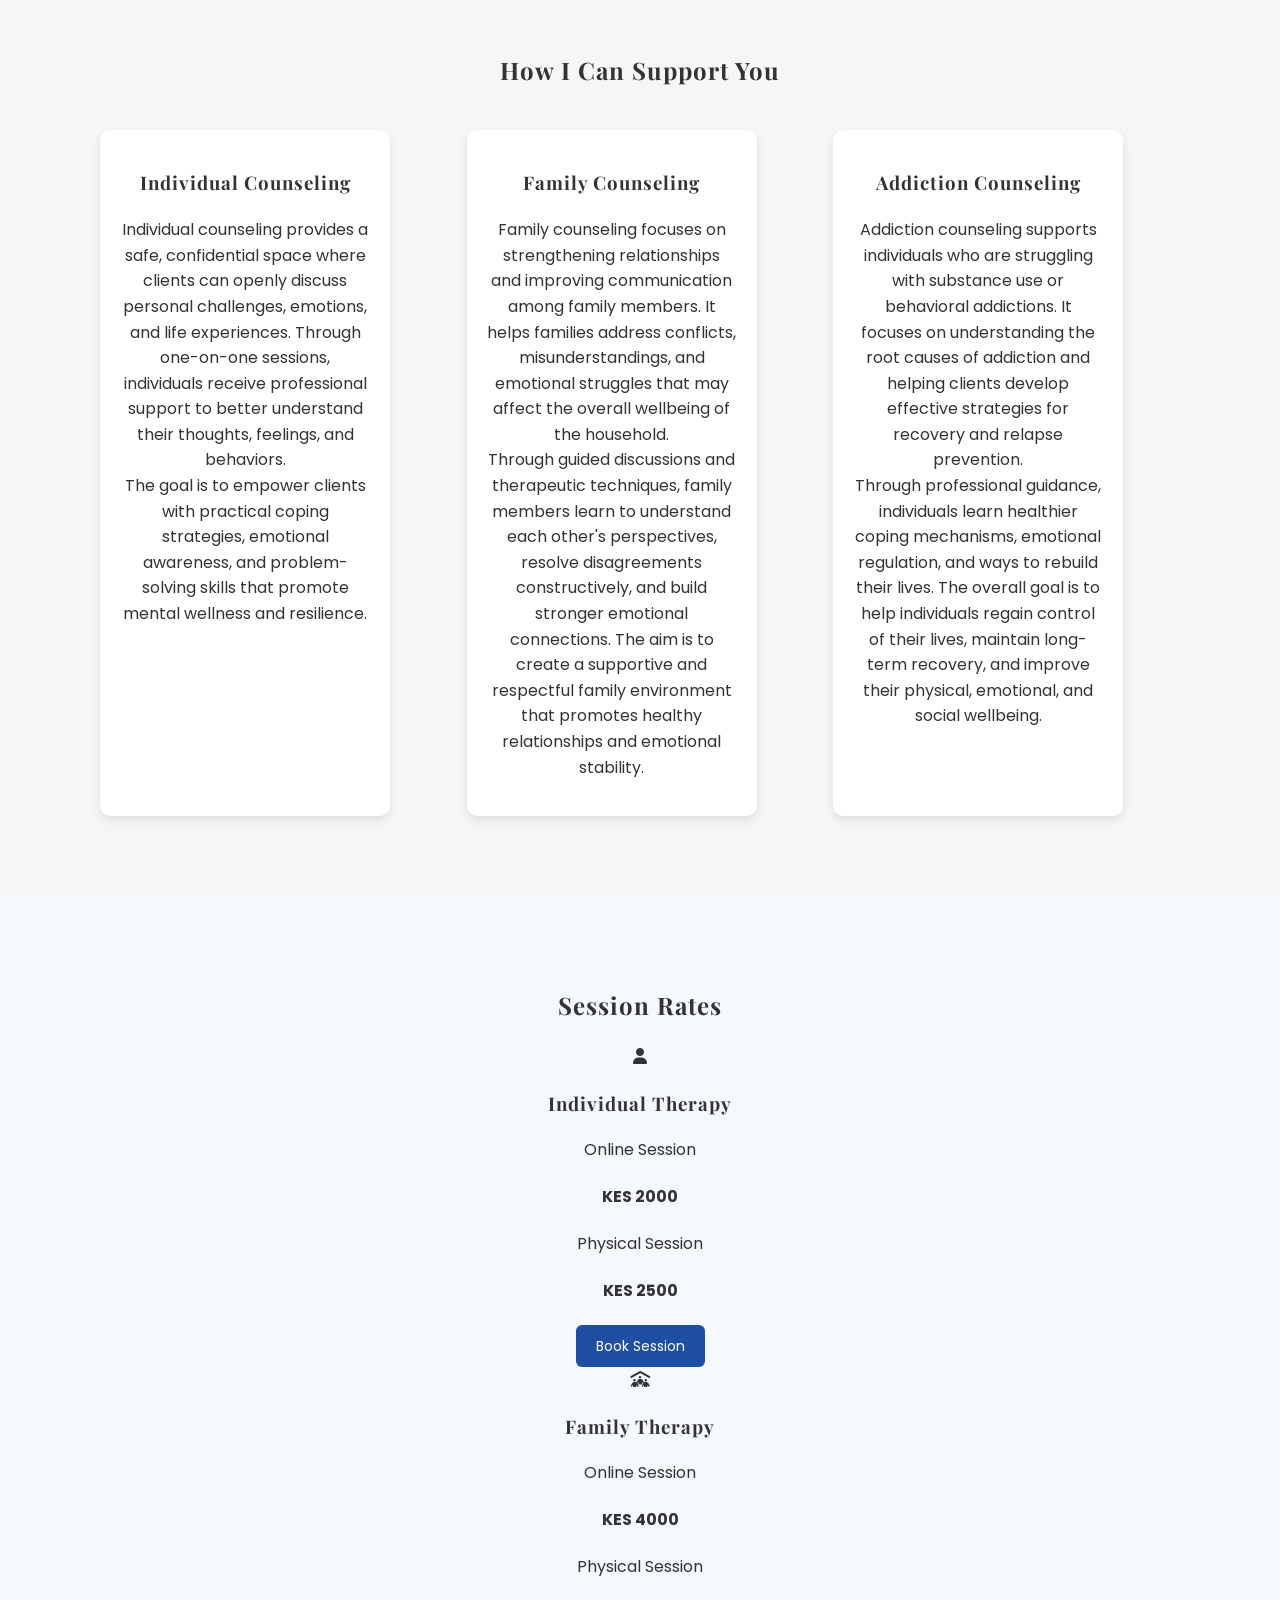
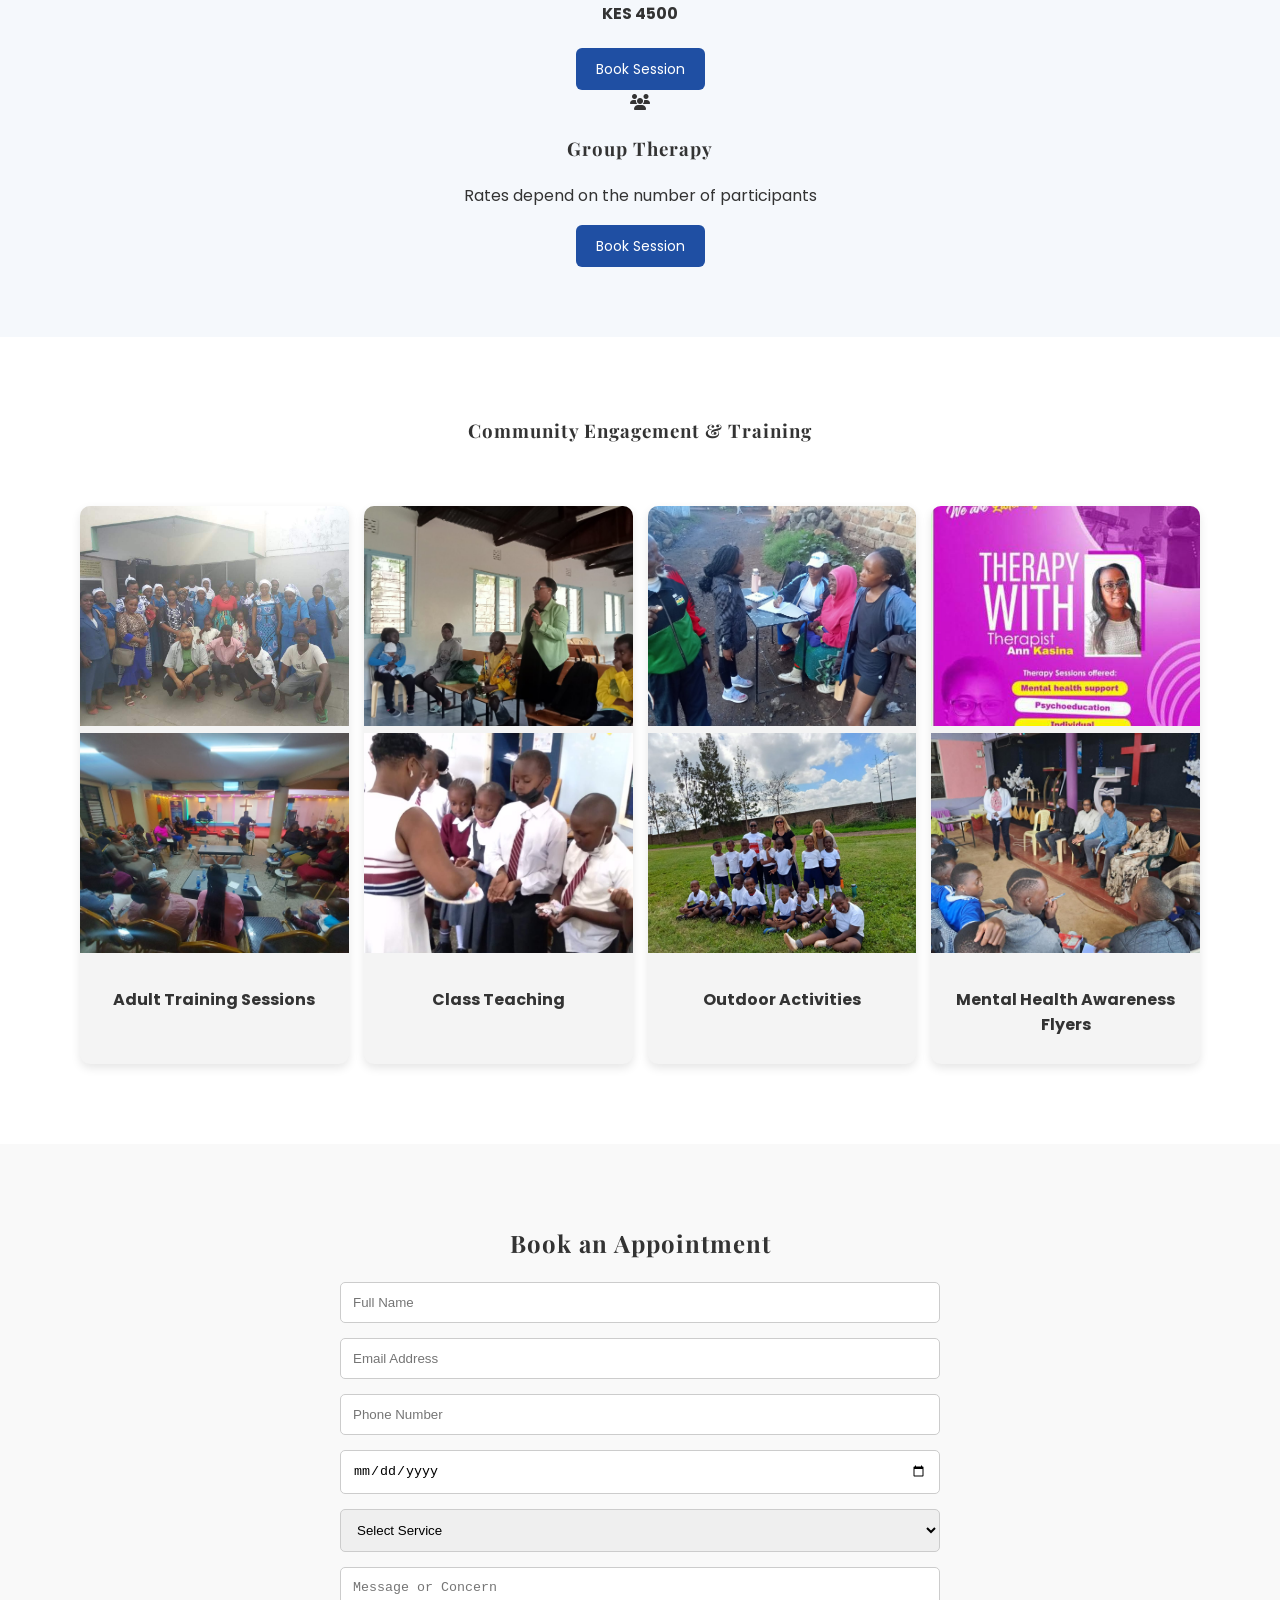
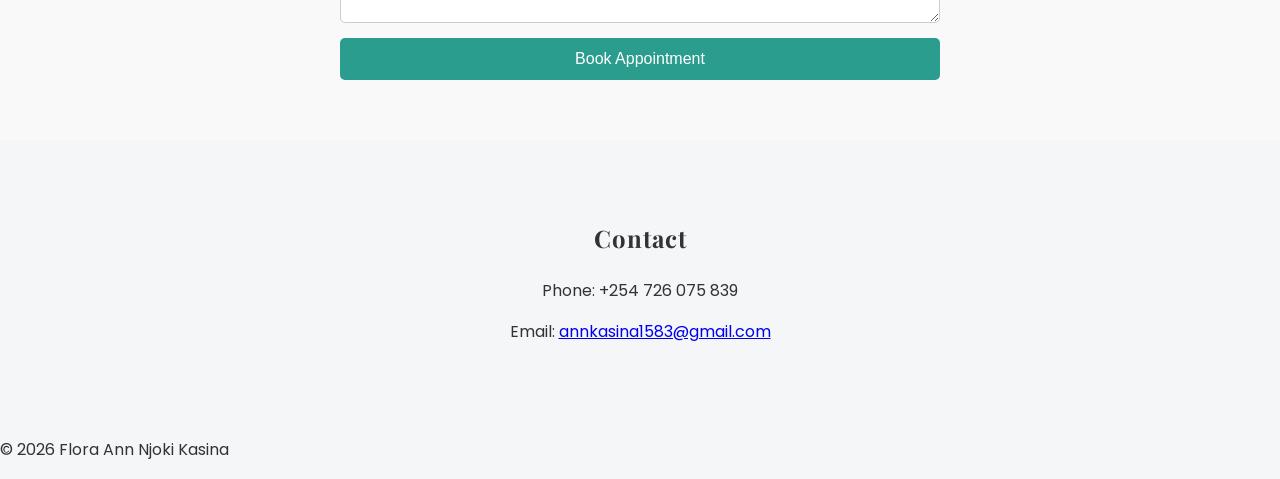
==== commit 87930d90: "Update index.html" ====
--- a/index.html
+++ b/index.html
@@ -2,6 +2,7 @@
 <html lang="en">
 
 <head>
+<link rel="stylesheet" href="https://cdnjs.cloudflare.com/ajax/libs/font-awesome/6.5.0/css/all.min.css">
 <link href="https://fonts.googleapis.com/css2?family=Poppins:wght@300;400;600&family=Playfair+Display:wght@500;700&display=swap" rel="stylesheet">
 <meta charset="UTF-8">
 <meta name="viewport" content="width=device-width, initial-scale=1.0">
@@ -105,50 +106,54 @@
 </section>
 <section id="rates">
 
-<h2 class="section-title">Counseling Rates</h2>
-
-<div class="pricing-container">
-
-<div class="pricing-card">
+<h2>Session Rates</h2>
+
+<div class="rates-grid">
+
+<div class="rate-box">
+
+<i class="fa-solid fa-user icon"></i>
 <h3>Individual Therapy</h3>
-<p class="price">KES 2000</p>
-<p class="session">Online Session</p>
-<p class="price-alt">KES 2500 Physical</p>
+
+<p>Online Session</p>
+<h4>KES 2000</h4>
+
+<p>Physical Session</p>
+<h4>KES 2500</h4>
+
 <a href="#appointment" class="book-btn">Book Session</a>
-</div>
-
-<div class="pricing-card featured">
+
+</div>
+
+<div class="rate-box">
+
+<i class="fa-solid fa-people-roof icon"></i>
 <h3>Family Therapy</h3>
-<p class="price">KES 4000</p>
-<p class="session">Online Session</p>
-<p class="price-alt">KES 4500 Physical</p>
+
+<p>Online Session</p>
+<h4>KES 4000</h4>
+
+<p>Physical Session</p>
+<h4>KES 4500</h4>
+
 <a href="#appointment" class="book-btn">Book Session</a>
-</div>
-
-<div class="pricing-card">
+
+</div>
+
+<div class="rate-box">
+
+<i class="fa-solid fa-users icon"></i>
 <h3>Group Therapy</h3>
-<p class="price">Custom</p>
-<p class="session">Depends on participants</p>
+
+<p>Rates depend on the number of participants</p>
+
 <a href="#appointment" class="book-btn">Book Session</a>
-</div>
-
-</div>
-
-<div class="discount-box">
-
-<h3>Available Discounts</h3>
-
-<ul>
-<li>10% off – 4 session package (1 month)</li>
-<li>15% off – 8 session package (2 months)</li>
-<li>10% off – New clients</li>
-<li>15% off – Students</li>
-</ul>
-
-</div>
-
-</section>
-
+
+</div>
+
+</div>
+
+</section>
  <section id="gallery">
 
 <h3>Community Engagement & Training</h3>
--- a/style.css
+++ b/style.css
@@ -266,45 +266,95 @@
 transition:0.3s;
 }
 #rates{
-padding:60px 20px;
-background:#f4f7fb;
-text-align:center;
-}
-
-.rates-container{
-display:grid;
-grid-template-columns:repeat(auto-fit,minmax(250px,1fr));
-gap:20px;
-max-width:900px;
-margin:auto;
-}
-
-.rate-item{
+padding:70px 20px;
+background:#f5f8fc;
+text-align:center;
+}
+
+.section-title{
+font-size:32px;
+margin-bottom:40px;
+}
+
+.pricing-container{
+display:flex;
+flex-wrap:wrap;
+justify-content:center;
+gap:25px;
+}
+
+.pricing-card{
 background:white;
-padding:25px;
+padding:30px;
+width:260px;
+border-radius:12px;
+box-shadow:0 6px 18px rgba(0,0,0,0.1);
+transition:0.3s;
+}
+
+.pricing-card:hover{
+transform:translateY(-6px);
+}
+
+.pricing-card h3{
+margin-bottom:15px;
+color:#1f4fa3;
+}
+
+.price{
+font-size:28px;
+font-weight:bold;
+color:#333;
+}
+
+.price-alt{
+font-size:14px;
+margin-bottom:20px;
+color:#666;
+}
+
+.session{
+font-size:15px;
+margin-bottom:10px;
+}
+
+.book-btn{
+display:inline-block;
+padding:10px 20px;
+background:#1f4fa3;
+color:white;
+text-decoration:none;
+border-radius:6px;
+font-size:14px;
+}
+
+.book-btn:hover{
+background:#163c7a;
+}
+
+.featured{
+border:2px solid #1f4fa3;
+}
+
+.discount-box{
+margin-top:50px;
+background:#1f4fa3;
+color:white;
+padding:30px;
 border-radius:10px;
-box-shadow:0 4px 10px rgba(0,0,0,0.1);
-}
-
-.rate-item h3{
-color:#1f4fa3;
-margin-bottom:10px;
-}
-
-.discount-container{
-background:#1f4fa3;
-color:white;
 max-width:700px;
-margin:30px auto;
-padding:25px;
-border-radius:10px;
-}
-
-.discount-container ul{
+margin-left:auto;
+margin-right:auto;
+}
+
+.discount-box ul{
 list-style:none;
 padding:0;
 }
 
+.discount-box li{
+margin:10px 0;
+}
 .discount-container li{
 margin:10px 0;
 }
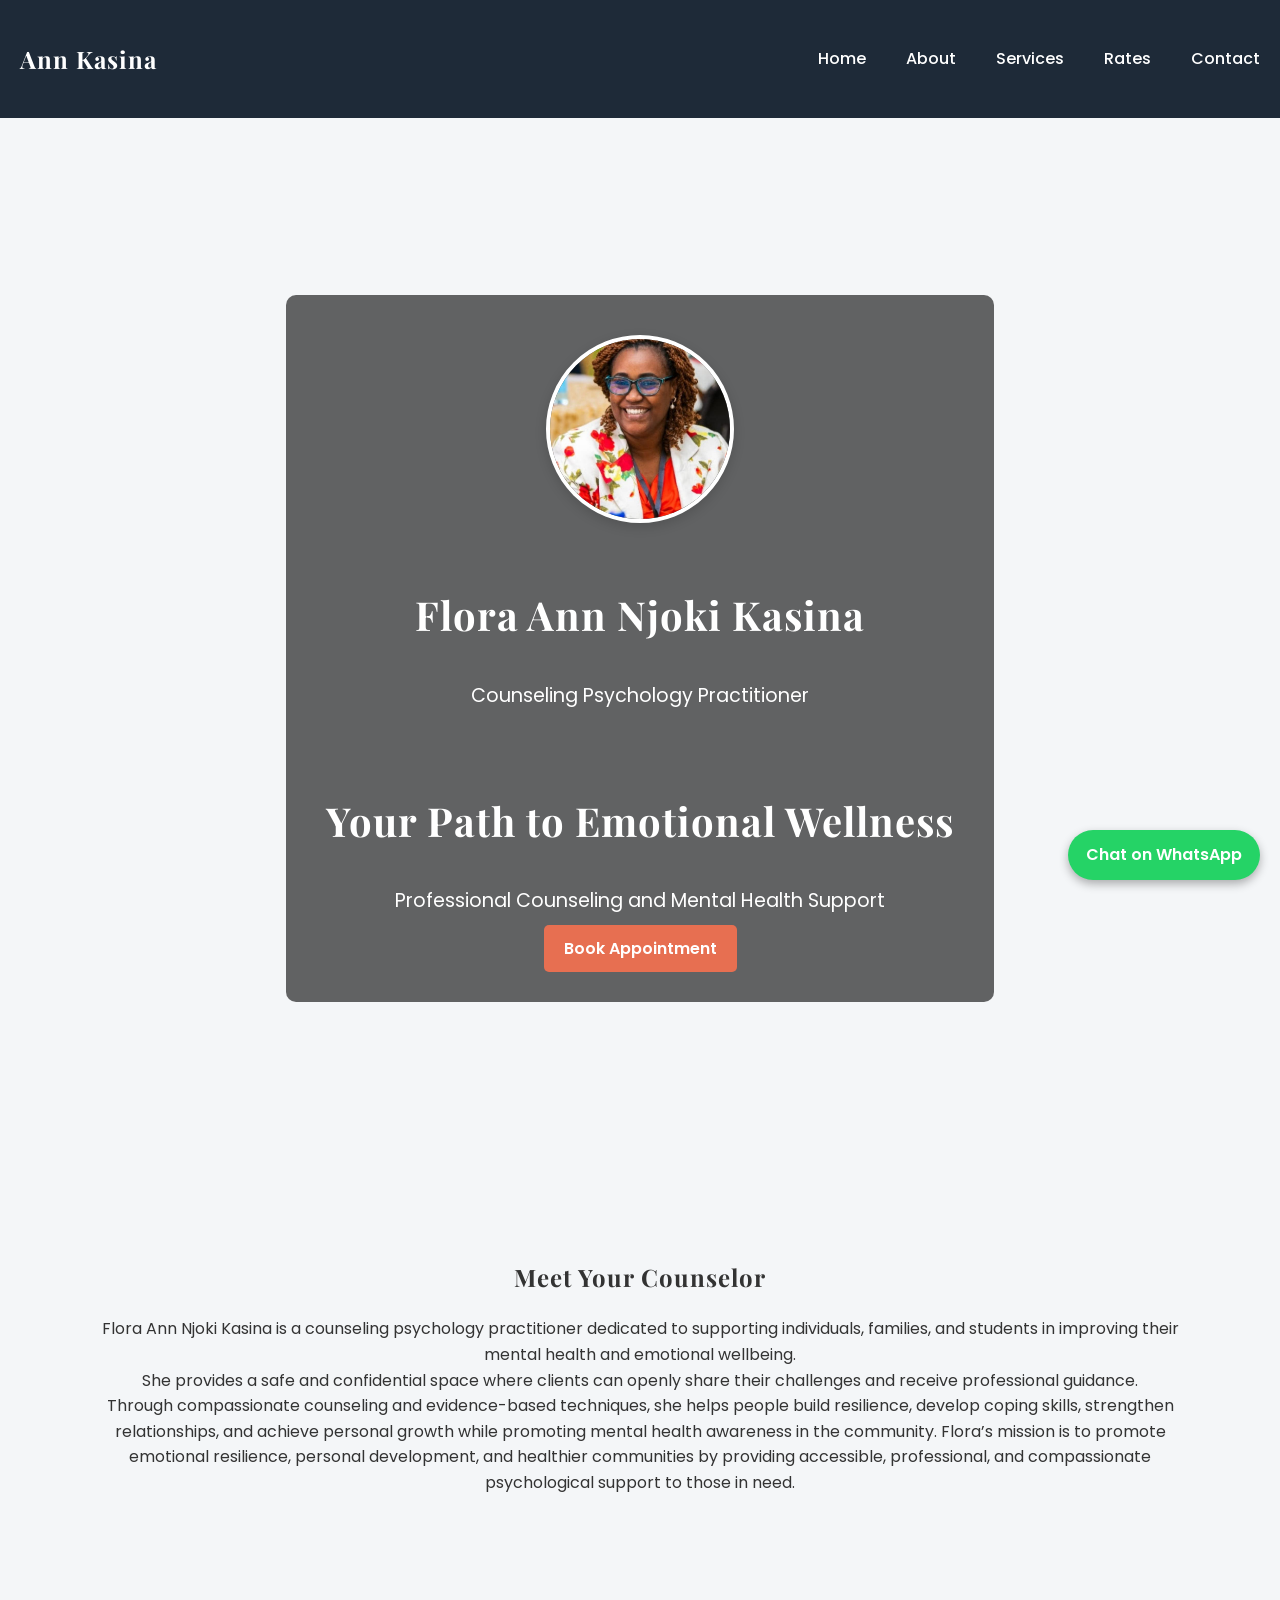
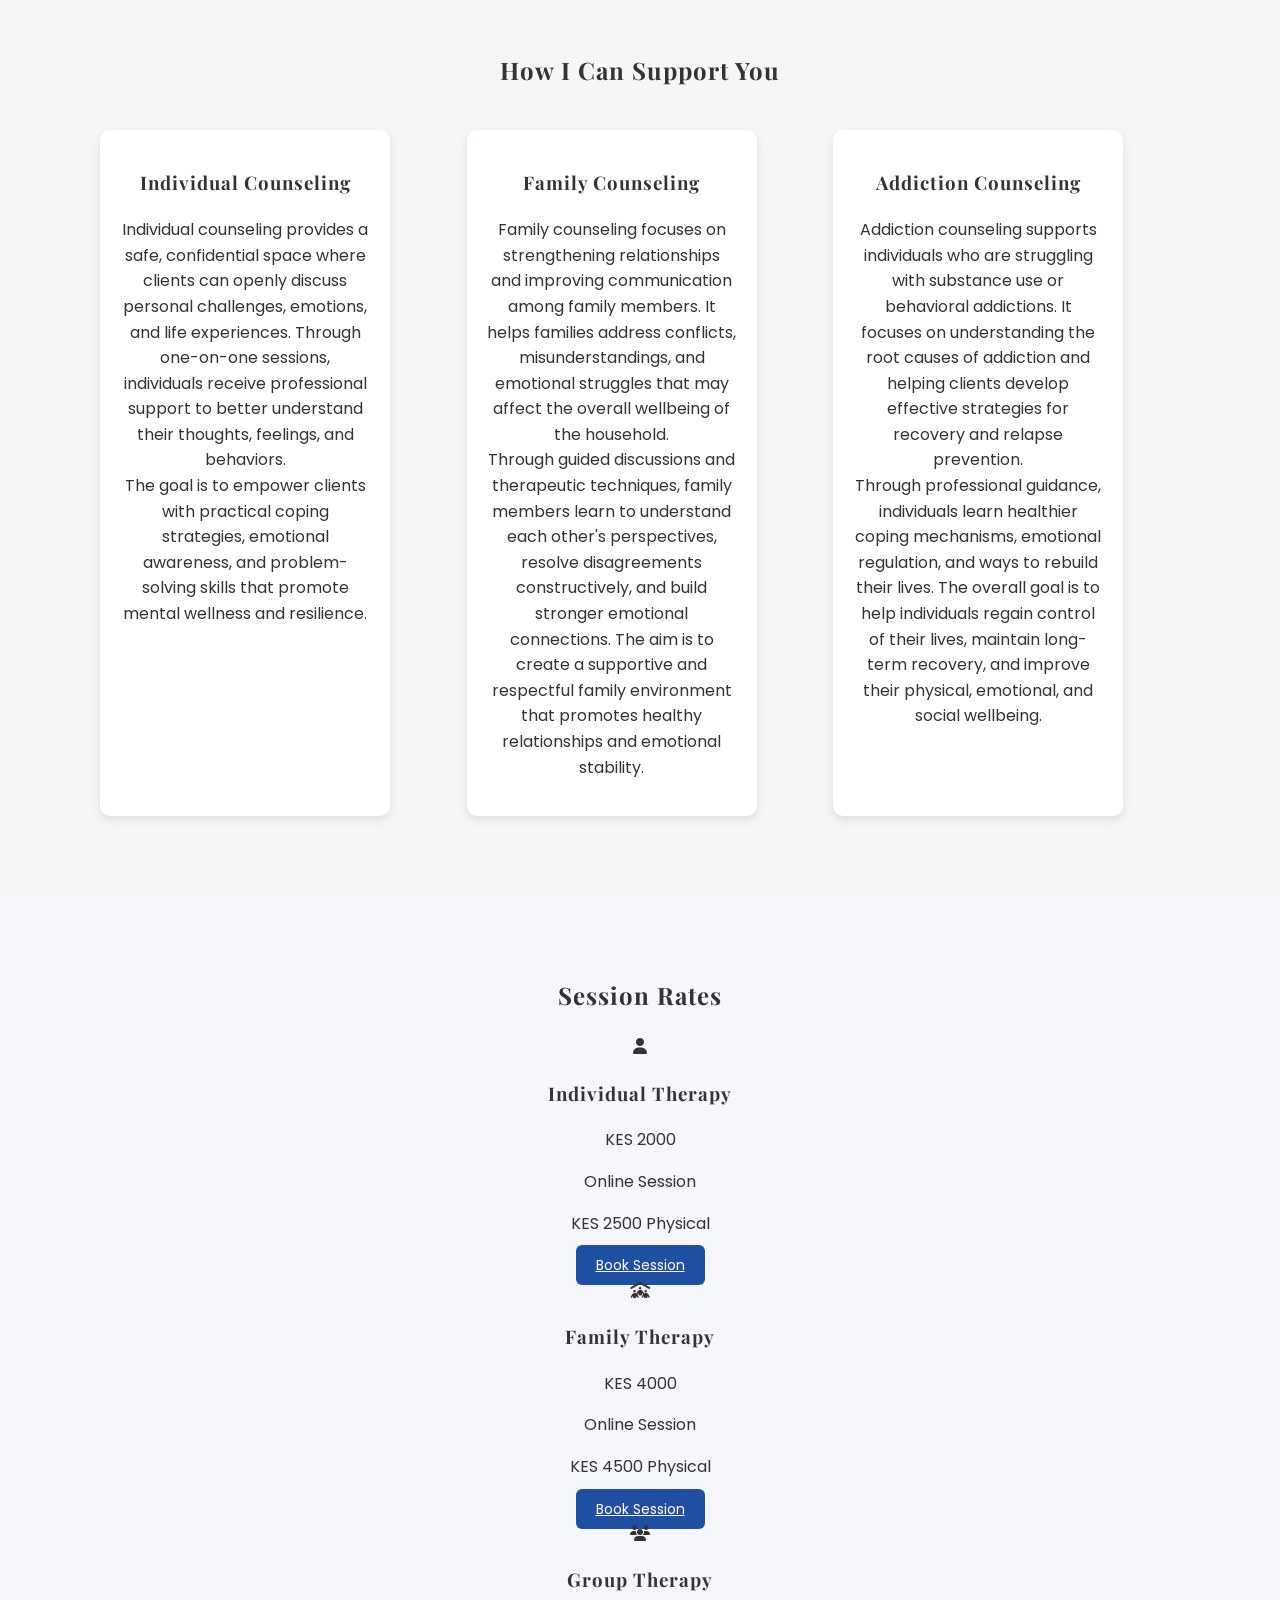
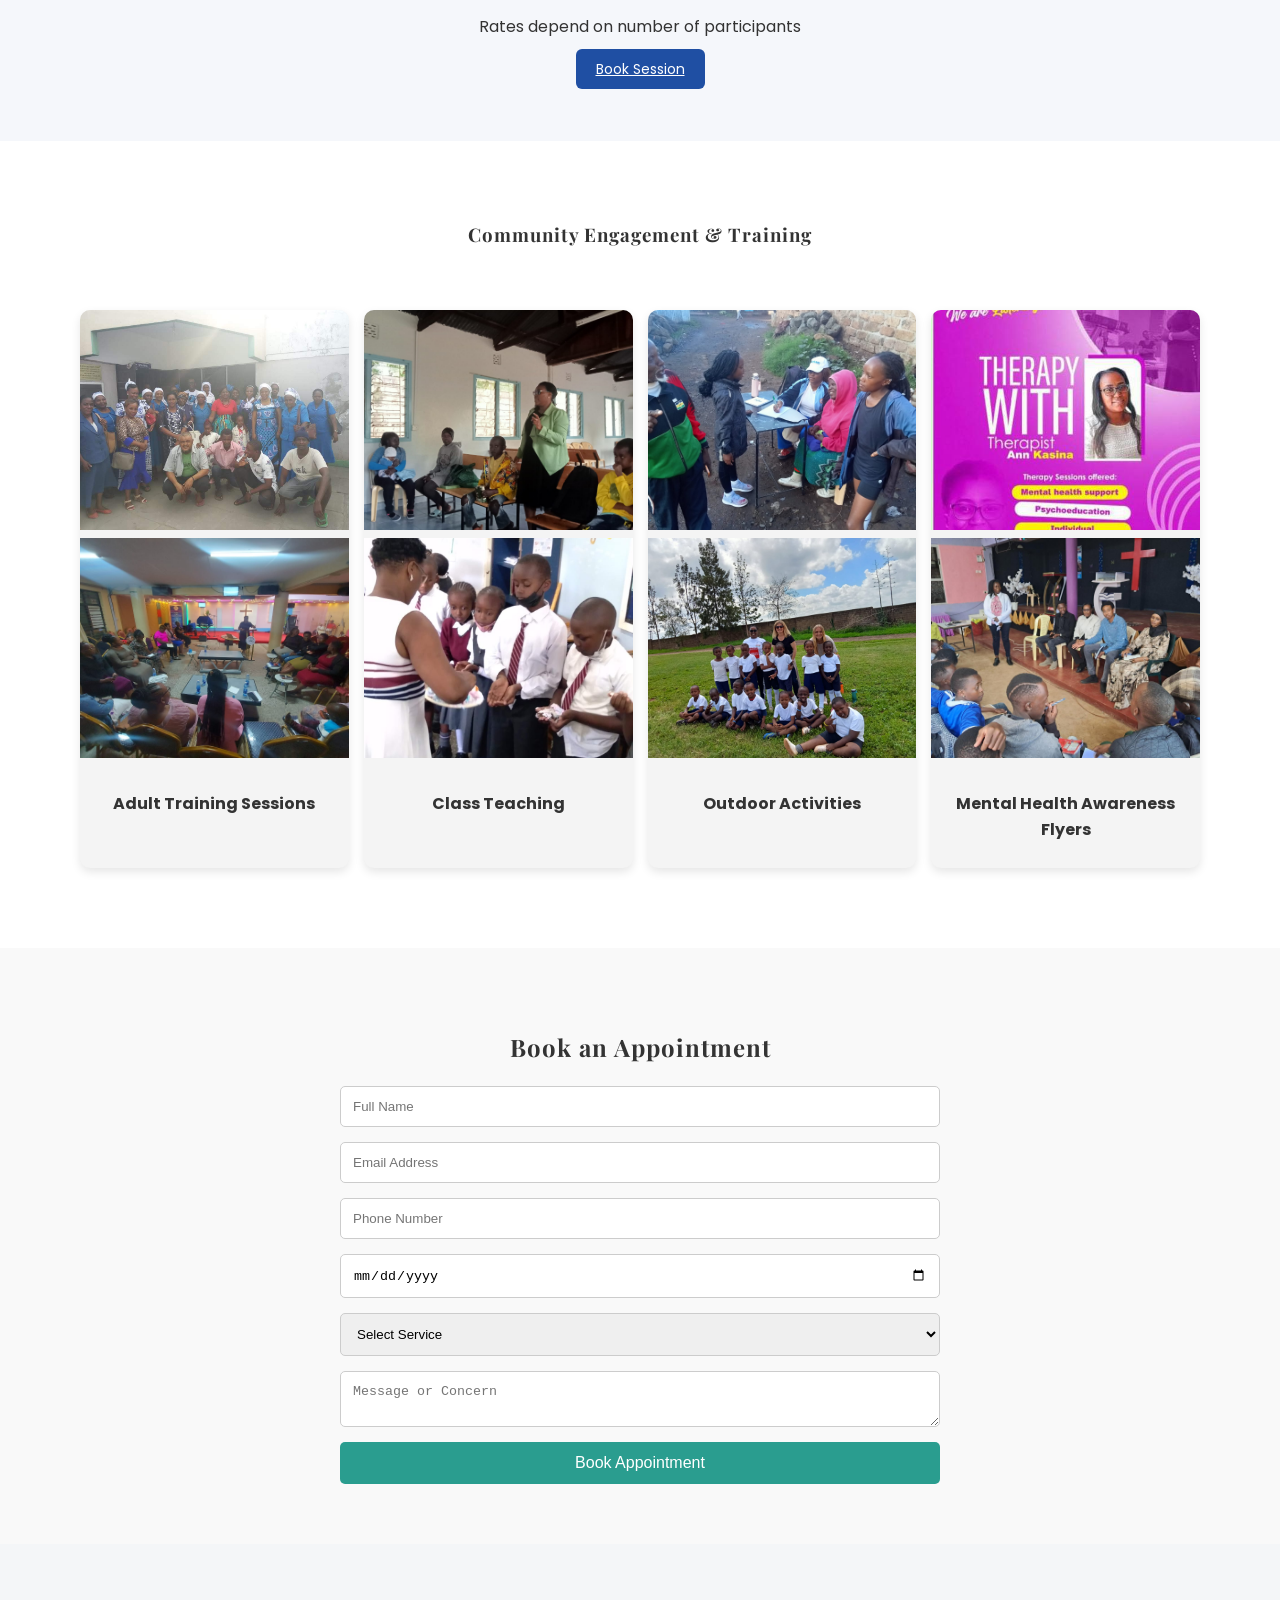
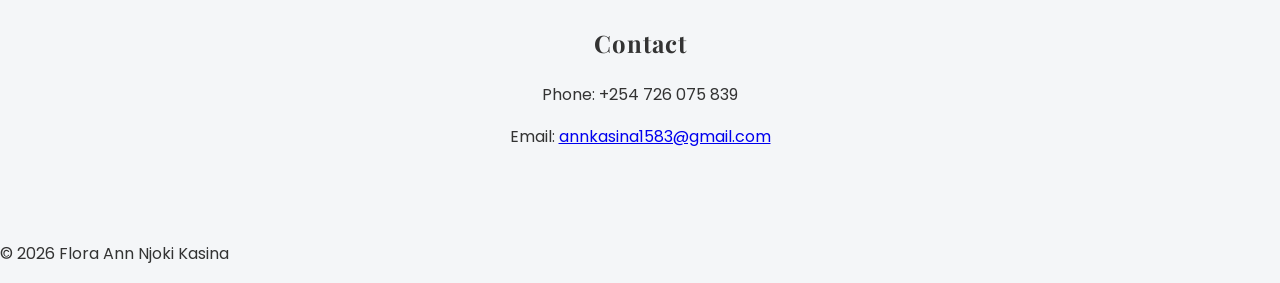
==== commit b1aff06b: "Update index.html" ====
--- a/index.html
+++ b/index.html
@@ -106,46 +106,55 @@
 </section>
 <section id="rates">
 
-<h2>Session Rates</h2>
-
-<div class="rates-grid">
-
-<div class="rate-box">
-
-<i class="fa-solid fa-user icon"></i>
+<h2 class="section-title">Session Rates</h2>
+
+<div class="pricing-wrapper">
+
+<div class="pricing-card">
+
+<div class="icon-circle">
+<i class="fa-solid fa-user"></i>
+</div>
+
 <h3>Individual Therapy</h3>
 
-<p>Online Session</p>
-<h4>KES 2000</h4>
-
-<p>Physical Session</p>
-<h4>KES 2500</h4>
+<p class="price">KES 2000</p>
+<p class="session-type">Online Session</p>
+
+<p class="price-alt">KES 2500 Physical</p>
 
 <a href="#appointment" class="book-btn">Book Session</a>
 
 </div>
 
-<div class="rate-box">
-
-<i class="fa-solid fa-people-roof icon"></i>
+<div class="pricing-card featured">
+
+<div class="icon-circle">
+<i class="fa-solid fa-people-roof"></i>
+</div>
+
 <h3>Family Therapy</h3>
 
-<p>Online Session</p>
-<h4>KES 4000</h4>
-
-<p>Physical Session</p>
-<h4>KES 4500</h4>
+<p class="price">KES 4000</p>
+<p class="session-type">Online Session</p>
+
+<p class="price-alt">KES 4500 Physical</p>
 
 <a href="#appointment" class="book-btn">Book Session</a>
 
 </div>
 
-<div class="rate-box">
-
-<i class="fa-solid fa-users icon"></i>
+<div class="pricing-card">
+
+<div class="icon-circle">
+<i class="fa-solid fa-users"></i>
+</div>
+
 <h3>Group Therapy</h3>
 
-<p>Rates depend on the number of participants</p>
+<p class="session-type">
+Rates depend on number of participants
+</p>
 
 <a href="#appointment" class="book-btn">Book Session</a>
 
--- a/style.css
+++ b/style.css
@@ -266,95 +266,52 @@
 transition:0.3s;
 }
 #rates{
-padding:70px 20px;
-background:#f5f8fc;
-text-align:center;
-}
-
-.section-title{
-font-size:32px;
-margin-bottom:40px;
-}
-
-.pricing-container{
-display:flex;
-flex-wrap:wrap;
-justify-content:center;
-gap:25px;
-}
-
-.pricing-card{
+padding:60px 20px;
+background:#f5f7fb;
+text-align:center;
+}
+
+.rates-grid{
+display:grid;
+grid-template-columns:repeat(auto-fit,minmax(250px,1fr));
+gap:20px;
+max-width:1000px;
+margin:auto;
+}
+
+.rate-box{
 background:white;
-padding:30px;
-width:260px;
-border-radius:12px;
-box-shadow:0 6px 18px rgba(0,0,0,0.1);
-transition:0.3s;
-}
-
-.pricing-card:hover{
-transform:translateY(-6px);
-}
-
-.pricing-card h3{
+padding:25px;
+border-radius:10px;
+box-shadow:0 5px 12px rgba(0,0,0,0.1);
+}
+
+.rate-box h3{
+color:#1f4fa3;
+margin-bottom:10px;
+}
+
+.rate-box h4{
+font-size:22px;
+color:#333;
 margin-bottom:15px;
+}
+
+.book-btn{
+background:#1f4fa3;
+color:white;
+border:none;
+padding:10px 20px;
+border-radius:6px;
+cursor:pointer;
+font-size:14px;
+}
+
+.book-btn:hover{
+background:#163b80;
+}
+.icon{
+font-size:40px;
 color:#1f4fa3;
-}
-
-.price{
-font-size:28px;
-font-weight:bold;
-color:#333;
-}
-
-.price-alt{
-font-size:14px;
-margin-bottom:20px;
-color:#666;
-}
-
-.session{
-font-size:15px;
-margin-bottom:10px;
-}
-
-.book-btn{
-display:inline-block;
-padding:10px 20px;
-background:#1f4fa3;
-color:white;
-text-decoration:none;
-border-radius:6px;
-font-size:14px;
-}
-
-.book-btn:hover{
-background:#163c7a;
-}
-
-.featured{
-border:2px solid #1f4fa3;
-}
-
-.discount-box{
-margin-top:50px;
-background:#1f4fa3;
-color:white;
-padding:30px;
-border-radius:10px;
-max-width:700px;
-margin-left:auto;
-margin-right:auto;
-}
-
-.discount-box ul{
-list-style:none;
-padding:0;
-}
-
-.discount-box li{
-margin:10px 0;
-}
-.discount-container li{
-margin:10px 0;
-}
+margin-bottom:15px;
+}
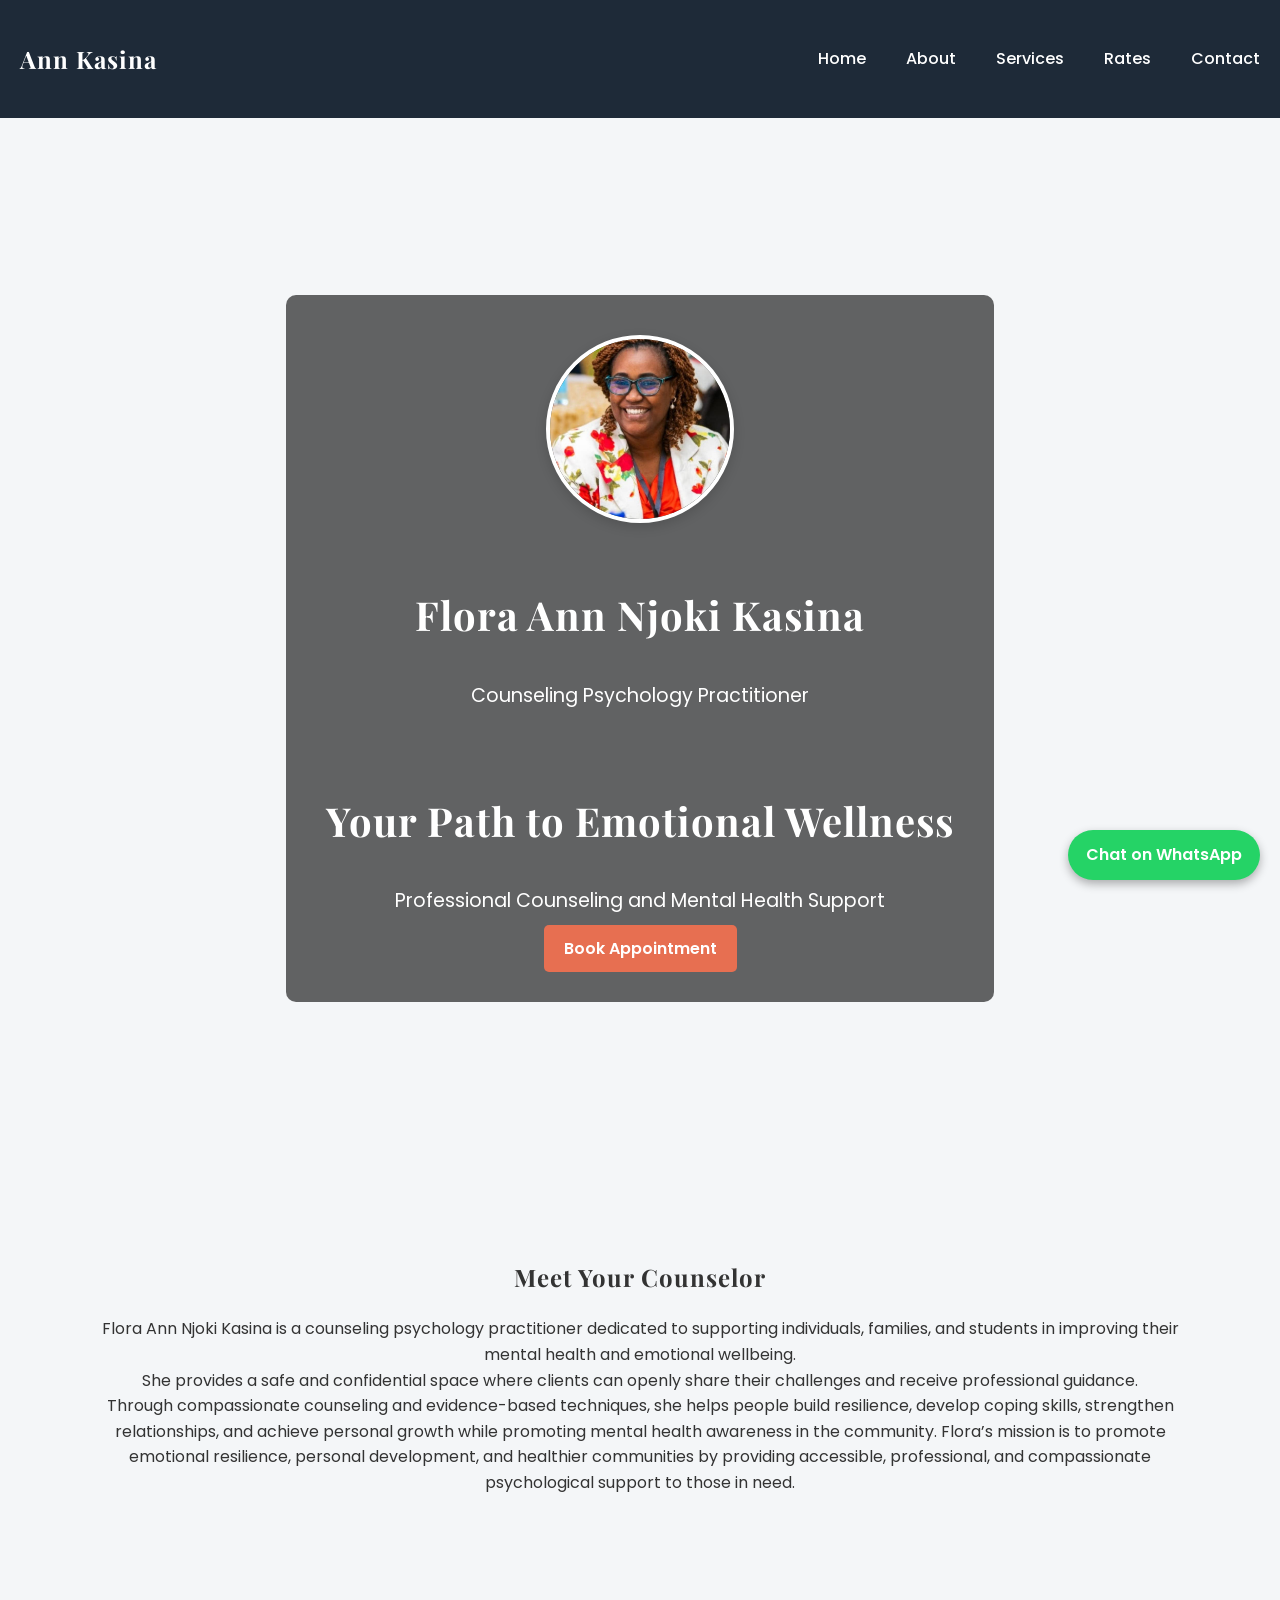
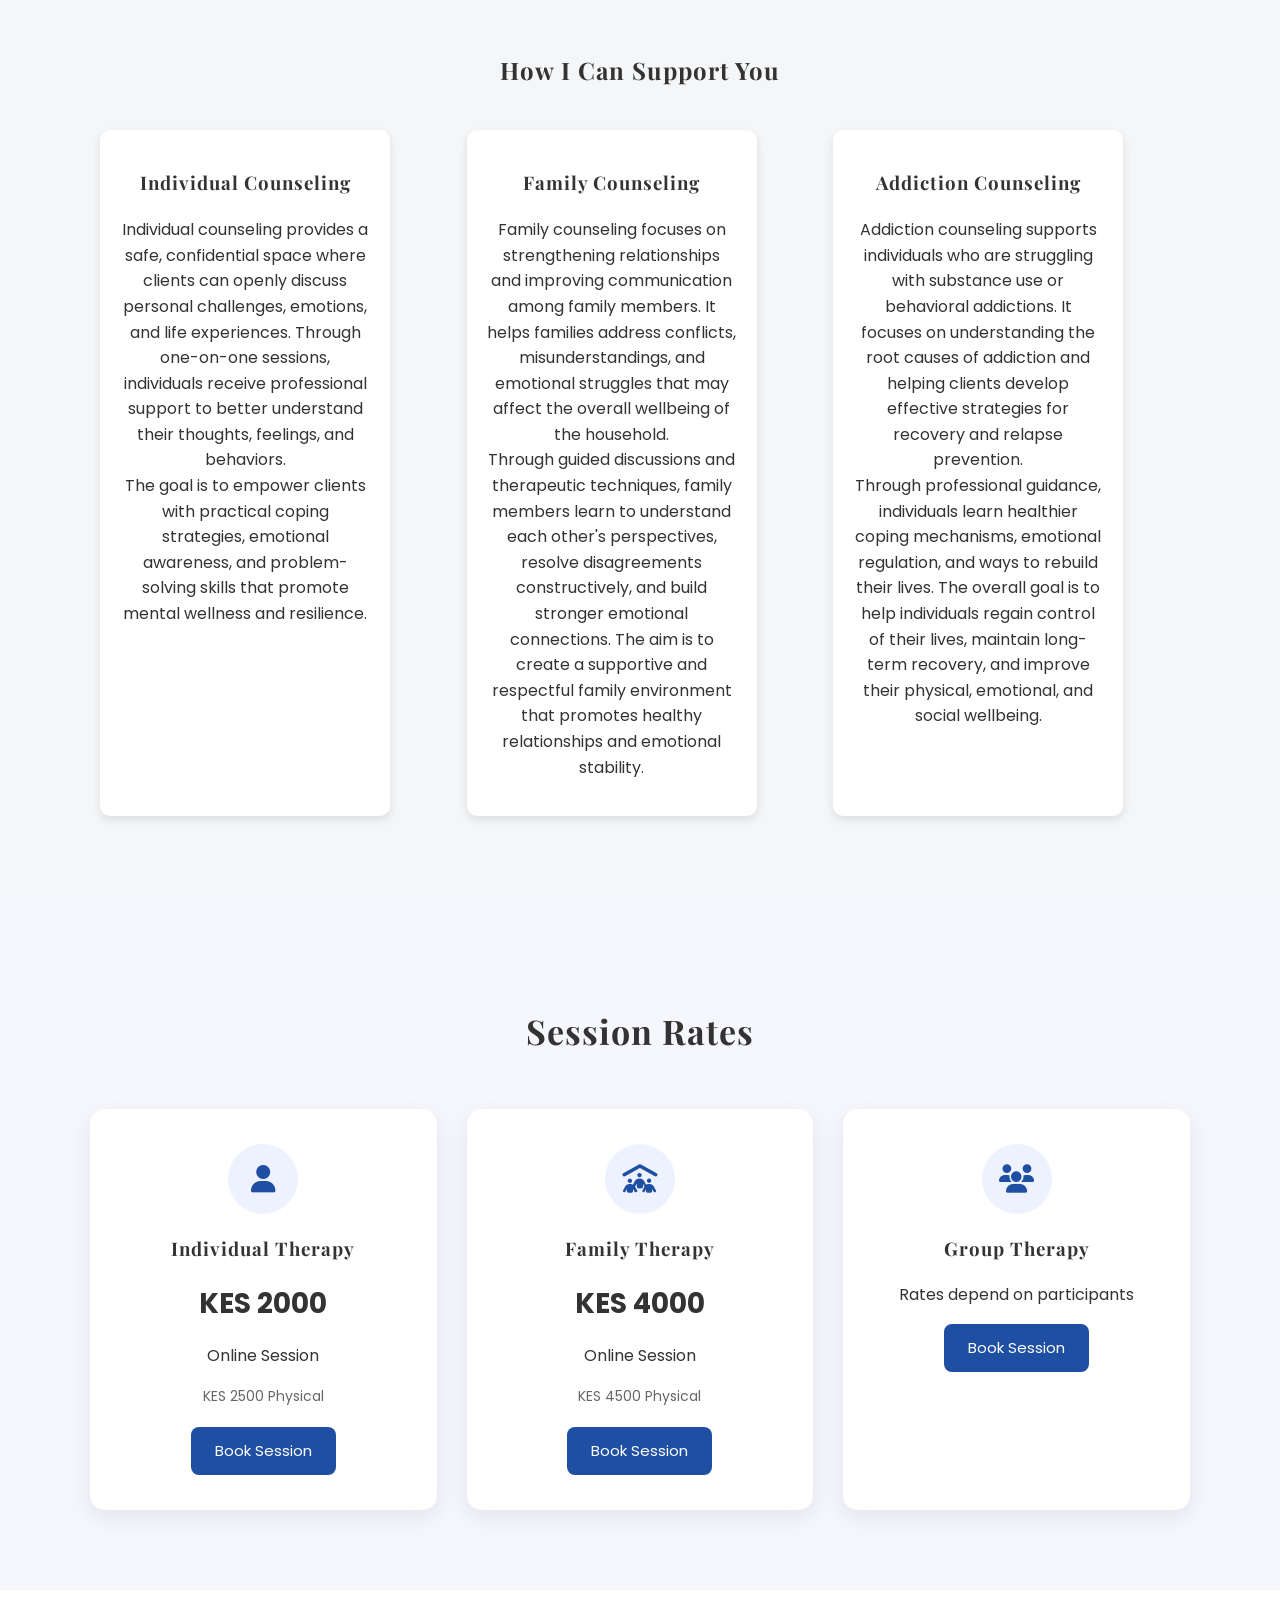
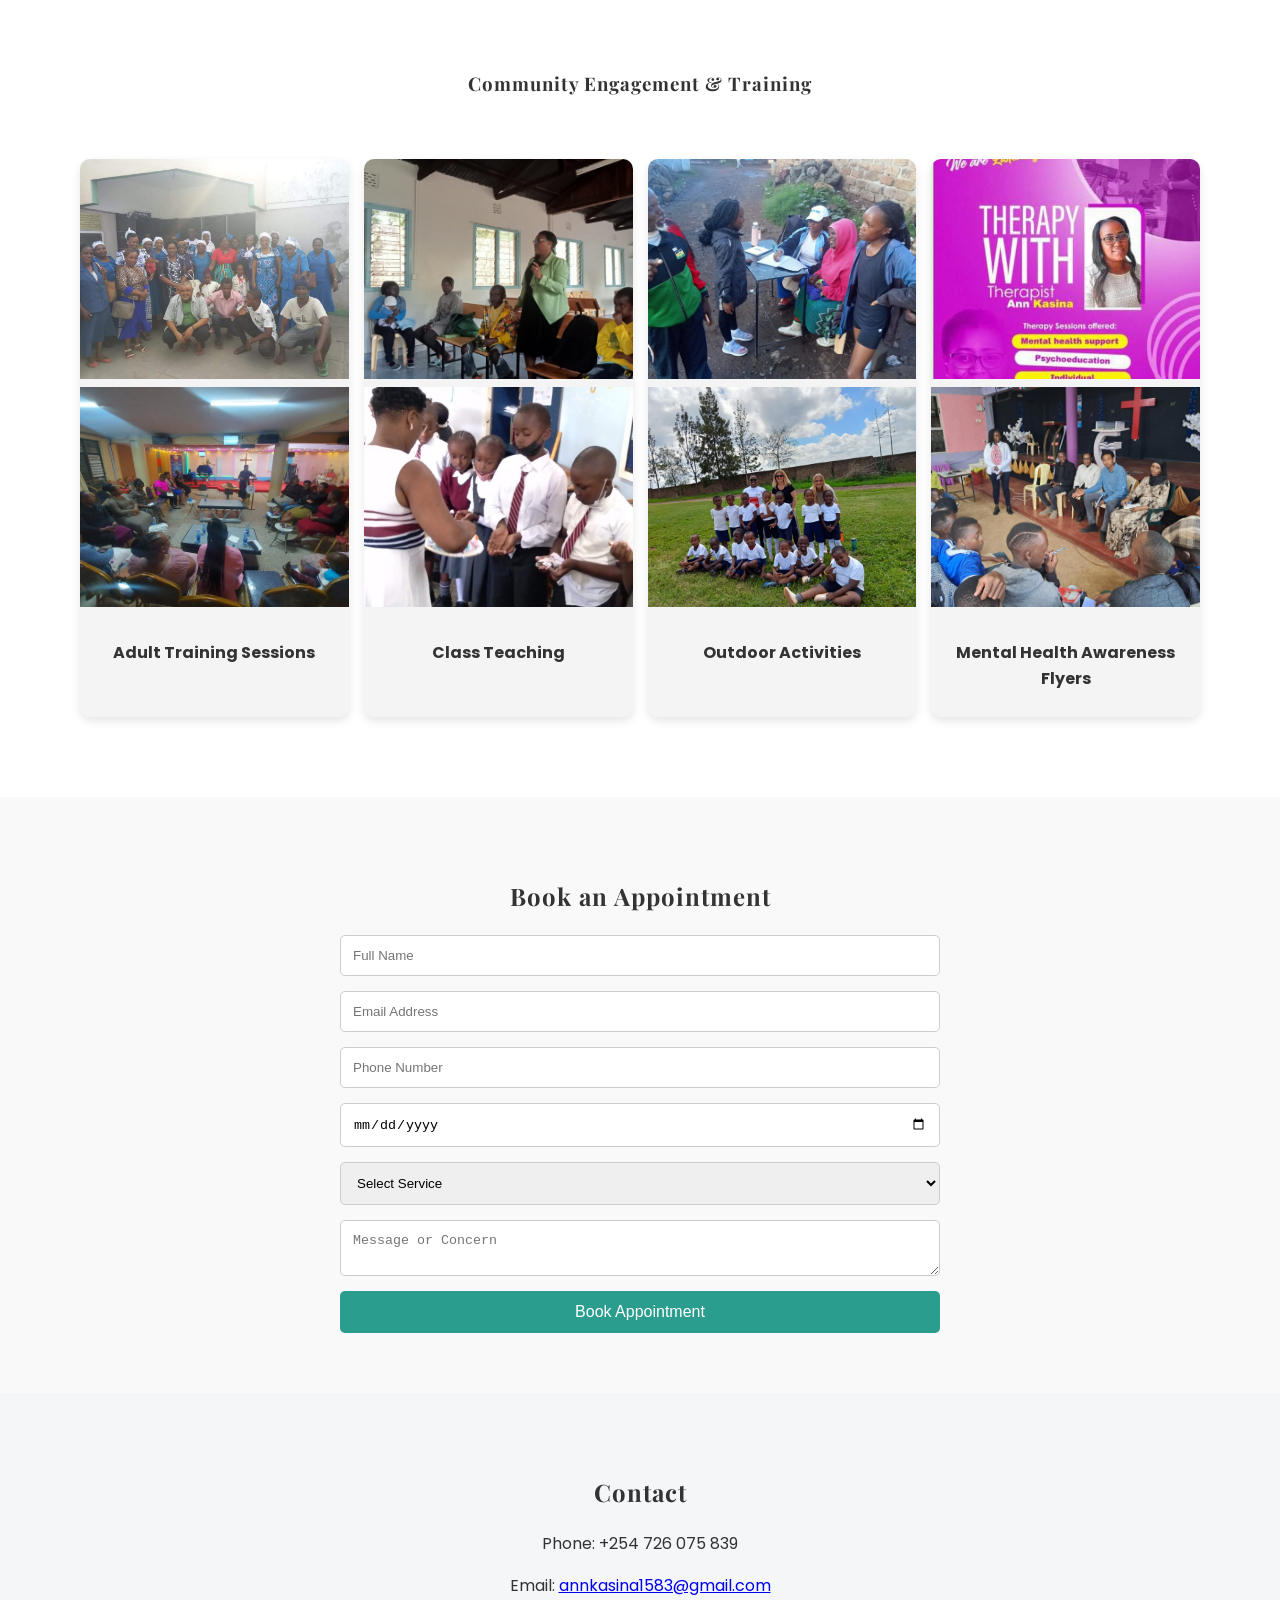
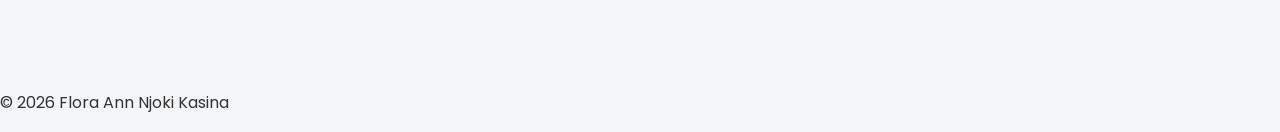
==== commit 9ced4751: "Update index.html" ====
--- a/index.html
+++ b/index.html
@@ -111,7 +111,6 @@
 <div class="pricing-wrapper">
 
 <div class="pricing-card">
-
 <div class="icon-circle">
 <i class="fa-solid fa-user"></i>
 </div>
@@ -119,7 +118,7 @@
 <h3>Individual Therapy</h3>
 
 <p class="price">KES 2000</p>
-<p class="session-type">Online Session</p>
+<p>Online Session</p>
 
 <p class="price-alt">KES 2500 Physical</p>
 
@@ -127,8 +126,8 @@
 
 </div>
 
-<div class="pricing-card featured">
-
+
+<div class="pricing-card">
 <div class="icon-circle">
 <i class="fa-solid fa-people-roof"></i>
 </div>
@@ -136,7 +135,7 @@
 <h3>Family Therapy</h3>
 
 <p class="price">KES 4000</p>
-<p class="session-type">Online Session</p>
+<p>Online Session</p>
 
 <p class="price-alt">KES 4500 Physical</p>
 
@@ -144,17 +143,15 @@
 
 </div>
 
+
 <div class="pricing-card">
-
 <div class="icon-circle">
 <i class="fa-solid fa-users"></i>
 </div>
 
 <h3>Group Therapy</h3>
 
-<p class="session-type">
-Rates depend on number of participants
-</p>
+<p>Rates depend on participants</p>
 
 <a href="#appointment" class="book-btn">Book Session</a>
 
--- a/style.css
+++ b/style.css
@@ -266,52 +266,105 @@
 transition:0.3s;
 }
 #rates{
-padding:60px 20px;
-background:#f5f7fb;
-text-align:center;
-}
-
-.rates-grid{
+padding:80px 20px;
+background:#f5f7fc;
+text-align:center;
+}
+
+.section-title{
+font-size:34px;
+margin-bottom:50px;
+}
+
+.pricing-wrapper{
 display:grid;
-grid-template-columns:repeat(auto-fit,minmax(250px,1fr));
-gap:20px;
-max-width:1000px;
+grid-template-columns:repeat(auto-fit,minmax(280px,1fr));
+gap:30px;
+max-width:1100px;
 margin:auto;
 }
 
-.rate-box{
+.pricing-card{
 background:white;
-padding:25px;
-border-radius:10px;
-box-shadow:0 5px 12px rgba(0,0,0,0.1);
-}
-
-.rate-box h3{
+padding:35px 25px;
+border-radius:15px;
+box-shadow:0 8px 25px rgba(0,0,0,0.08);
+transition:all 0.3s ease;
+position:relative;
+}
+
+.pricing-card:hover{
+transform:translateY(-10px);
+box-shadow:0 15px 35px rgba(0,0,0,0.15);
+}
+
+.icon-circle{
+width:70px;
+height:70px;
+background:#eef2ff;
+border-radius:50%;
+display:flex;
+align-items:center;
+justify-content:center;
+margin:auto;
+margin-bottom:20px;
+font-size:28px;
 color:#1f4fa3;
+}
+
+.price{
+font-size:28px;
+font-weight:bold;
+margin:10px 0;
+}
+
+.price-alt{
+font-size:14px;
+color:#666;
+margin-bottom:20px;
+}
+
+.session-type{
+color:#444;
 margin-bottom:10px;
 }
 
-.rate-box h4{
-font-size:22px;
-color:#333;
-margin-bottom:15px;
-}
-
 .book-btn{
+display:inline-block;
+padding:12px 24px;
 background:#1f4fa3;
 color:white;
-border:none;
-padding:10px 20px;
-border-radius:6px;
-cursor:pointer;
-font-size:14px;
+border-radius:8px;
+text-decoration:none;
+font-size:15px;
+transition:0.3s;
 }
 
 .book-btn:hover{
-background:#163b80;
-}
-.icon{
-font-size:40px;
-color:#1f4fa3;
-margin-bottom:15px;
-}
+background:#163c7a;
+}
+
+.featured{
+border:3px solid #1f4fa3;
+}
+@media (max-width:768px){
+
+.section-title{
+font-size:28px;
+}
+
+.pricing-card{
+padding:30px 20px;
+}
+
+.icon-circle{
+width:60px;
+height:60px;
+font-size:24px;
+}
+
+.price{
+font-size:24px;
+}
+
+}
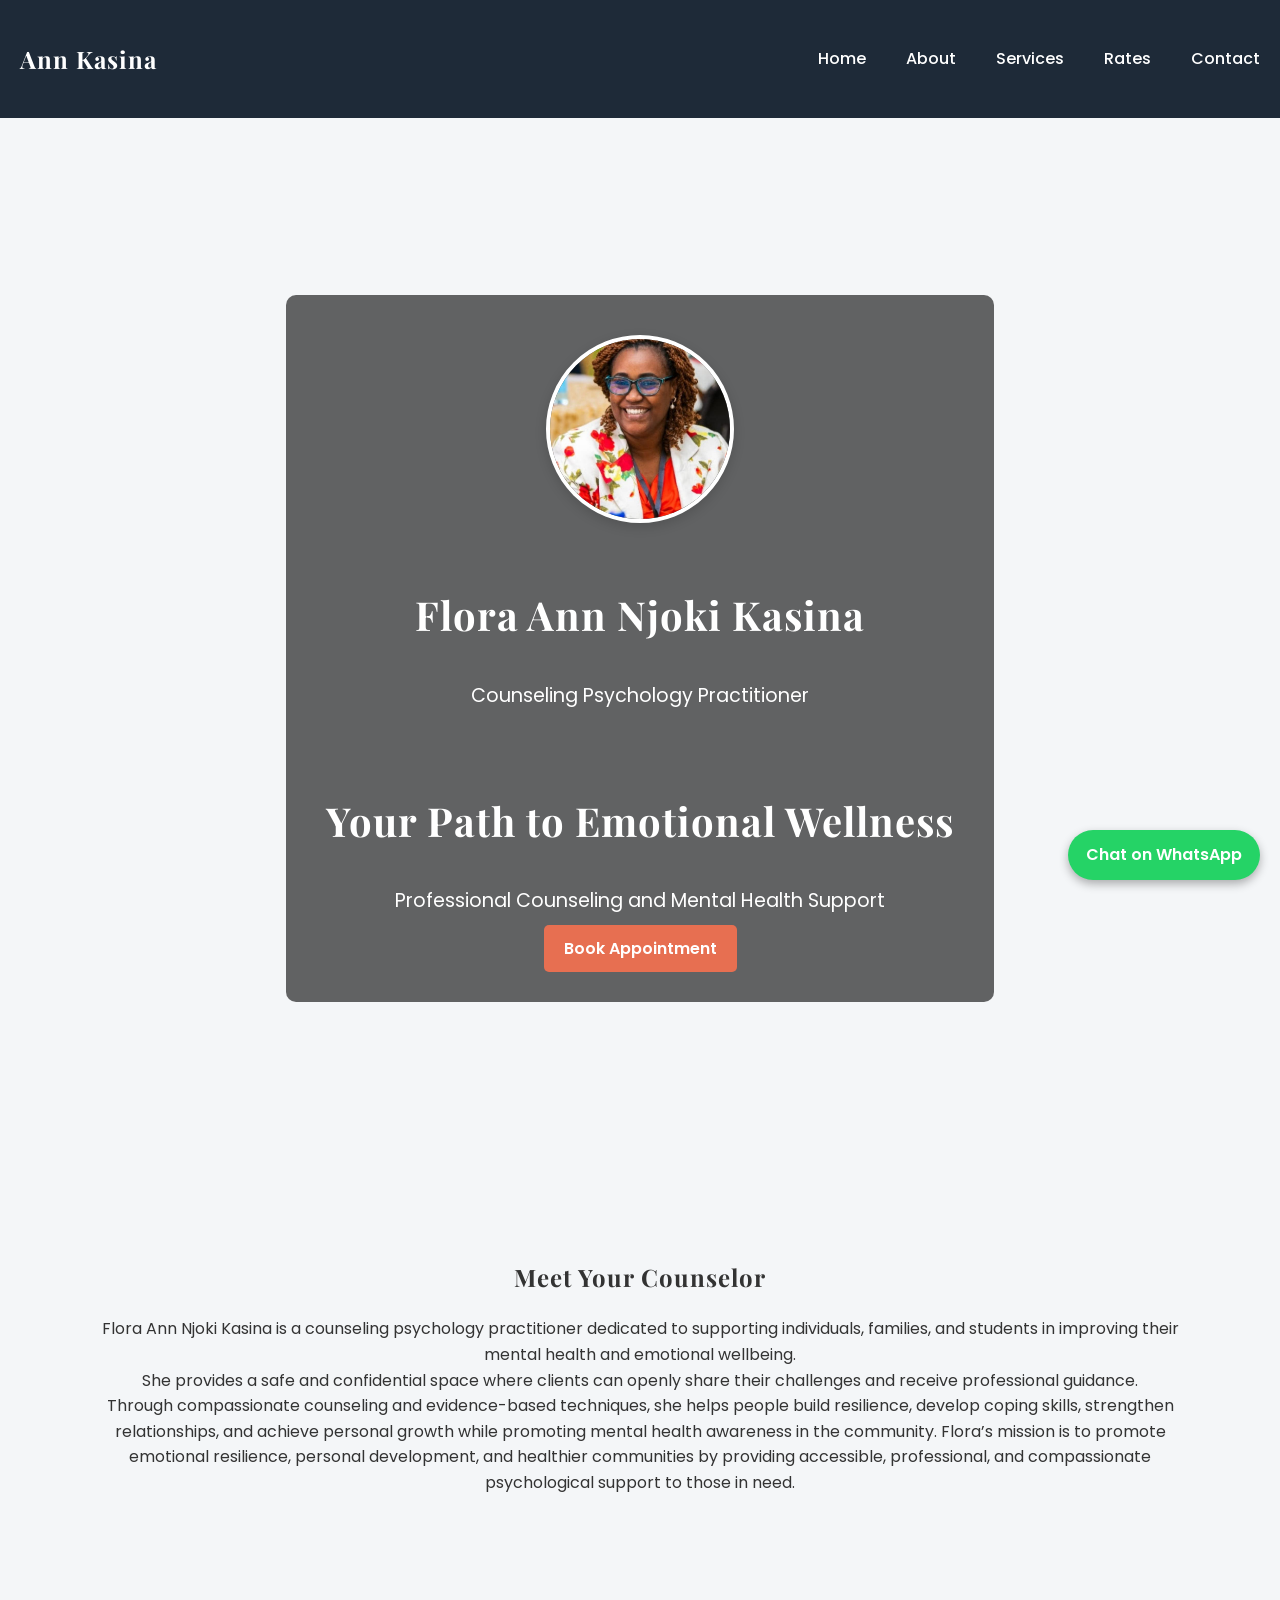
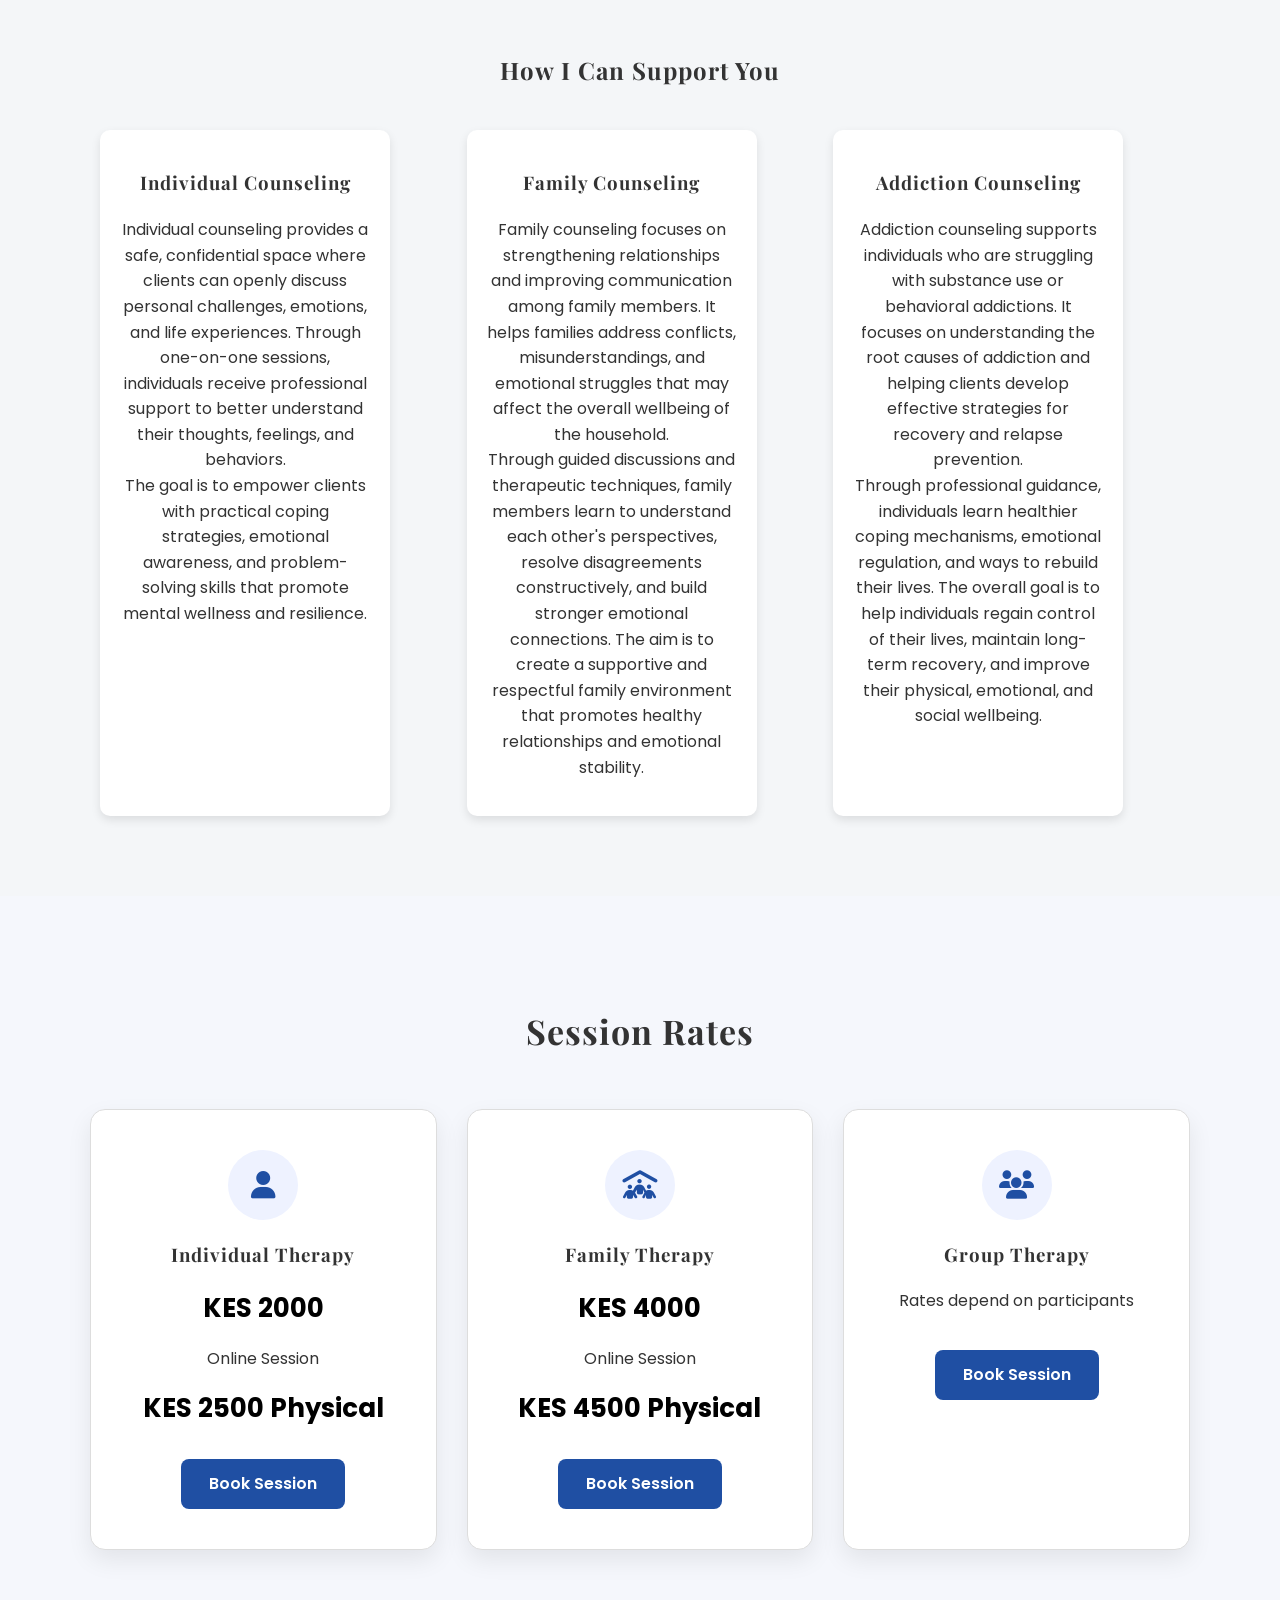
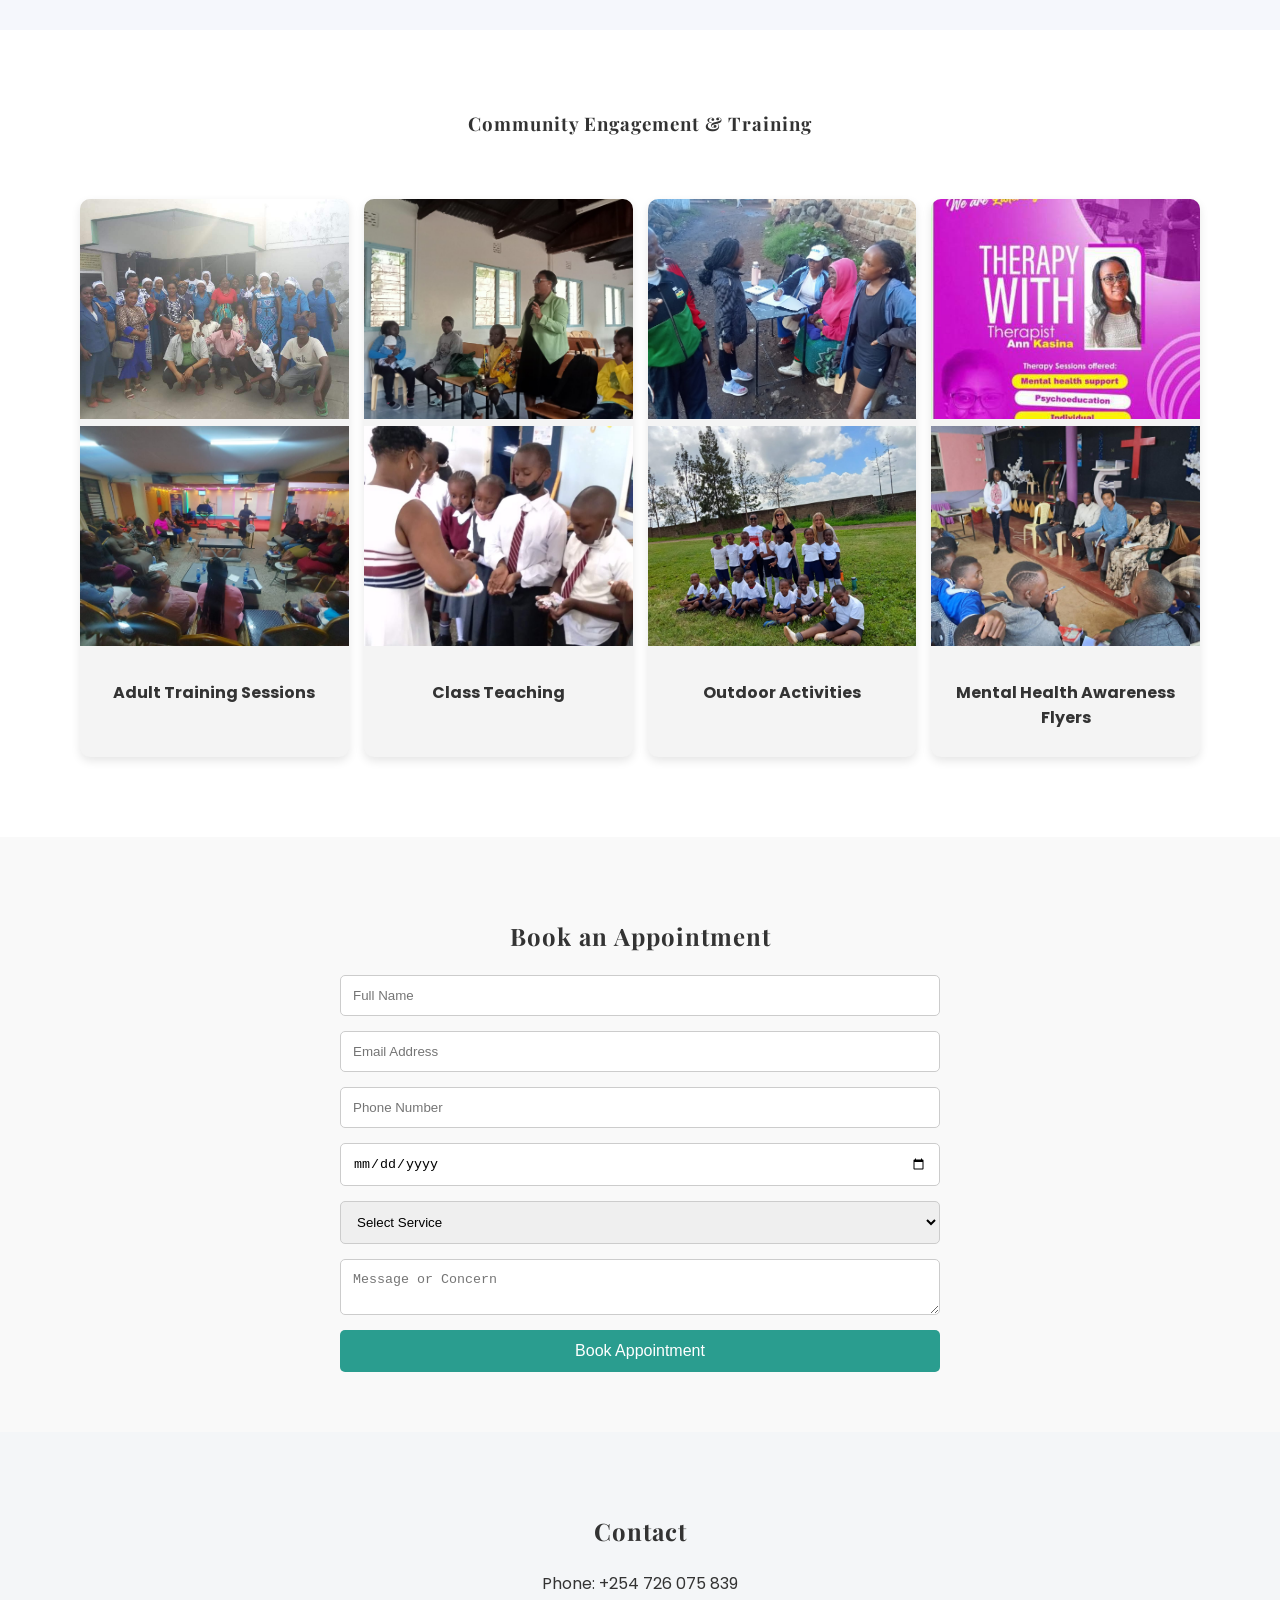
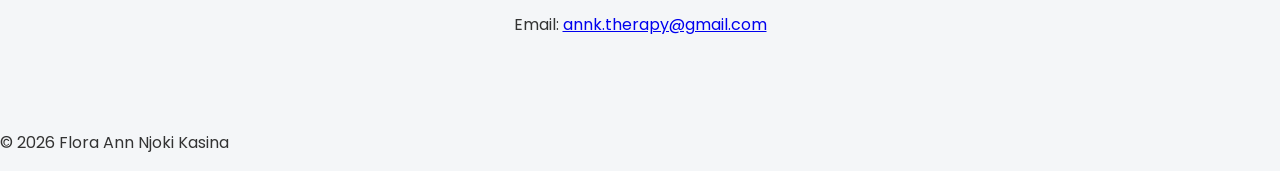
==== commit a69df0a3: "Update index.html" ====
--- a/index.html
+++ b/index.html
@@ -8,7 +8,7 @@
 <meta name="viewport" content="width=device-width, initial-scale=1.0">
 
 <title>
- Flora Ann Njoki Kasina | Counseling Psychologist<br>
+ Ann Kasina | Counseling Psychologist<br>
 
 </title>
 
@@ -229,7 +229,7 @@
 
 <p>Phone: +254 726 075 839</p>
 
-<p>Email: <a href="mailto:annkasina1583@gmail.com?subject=Counseling Appointment Request">annkasina1583@gmail.com</a></p>
+<p>Email: <a href="mailto:annk.therapy@gmail.com?subject=Counseling Appointment Request">annk.therapy@gmail.com</a></p>
 
 </section>
 
--- a/style.css
+++ b/style.css
@@ -276,28 +276,32 @@
 margin-bottom:50px;
 }
 
+/* GRID LAYOUT */
 .pricing-wrapper{
 display:grid;
-grid-template-columns:repeat(auto-fit,minmax(280px,1fr));
+grid-template-columns:repeat(3,1fr);
 gap:30px;
 max-width:1100px;
 margin:auto;
 }
 
+/* CARD STYLE */
 .pricing-card{
 background:white;
-padding:35px 25px;
+padding:40px 30px;
 border-radius:15px;
-box-shadow:0 8px 25px rgba(0,0,0,0.08);
-transition:all 0.3s ease;
-position:relative;
+border:1px solid #ddd;
+box-shadow:0 10px 25px rgba(0,0,0,0.08);
+text-align:center;
+transition:0.3s;
 }
 
 .pricing-card:hover{
-transform:translateY(-10px);
-box-shadow:0 15px 35px rgba(0,0,0,0.15);
-}
-
+transform:translateY(-8px);
+box-shadow:0 12px 30px rgba(0,0,0,0.15);
+}
+
+/* ICON CIRCLE */
 .icon-circle{
 width:70px;
 height:70px;
@@ -306,38 +310,30 @@
 display:flex;
 align-items:center;
 justify-content:center;
-margin:auto;
-margin-bottom:20px;
+margin:0 auto 20px auto;
 font-size:28px;
 color:#1f4fa3;
 }
 
-.price{
-font-size:28px;
+/* PRICE */
+.price,
+.price-alt{
+font-size:26px;
 font-weight:bold;
 margin:10px 0;
-}
-
-.price-alt{
-font-size:14px;
-color:#666;
-margin-bottom:20px;
-}
-
-.session-type{
-color:#444;
-margin-bottom:10px;
-}
-
+color:#000;
+}
+
+/* BUTTON */
 .book-btn{
 display:inline-block;
-padding:12px 24px;
+margin-top:20px;
+padding:12px 28px;
 background:#1f4fa3;
 color:white;
+text-decoration:none;
 border-radius:8px;
-text-decoration:none;
-font-size:15px;
-transition:0.3s;
+font-weight:600;
 }
 
 .book-btn:hover{
@@ -368,3 +364,18 @@
 }
 
 }
+@media (max-width:900px){
+
+.pricing-wrapper{
+grid-template-columns:repeat(2,1fr);
+}
+
+}
+
+@media (max-width:600px){
+
+.pricing-wrapper{
+grid-template-columns:1fr;
+}
+
+}
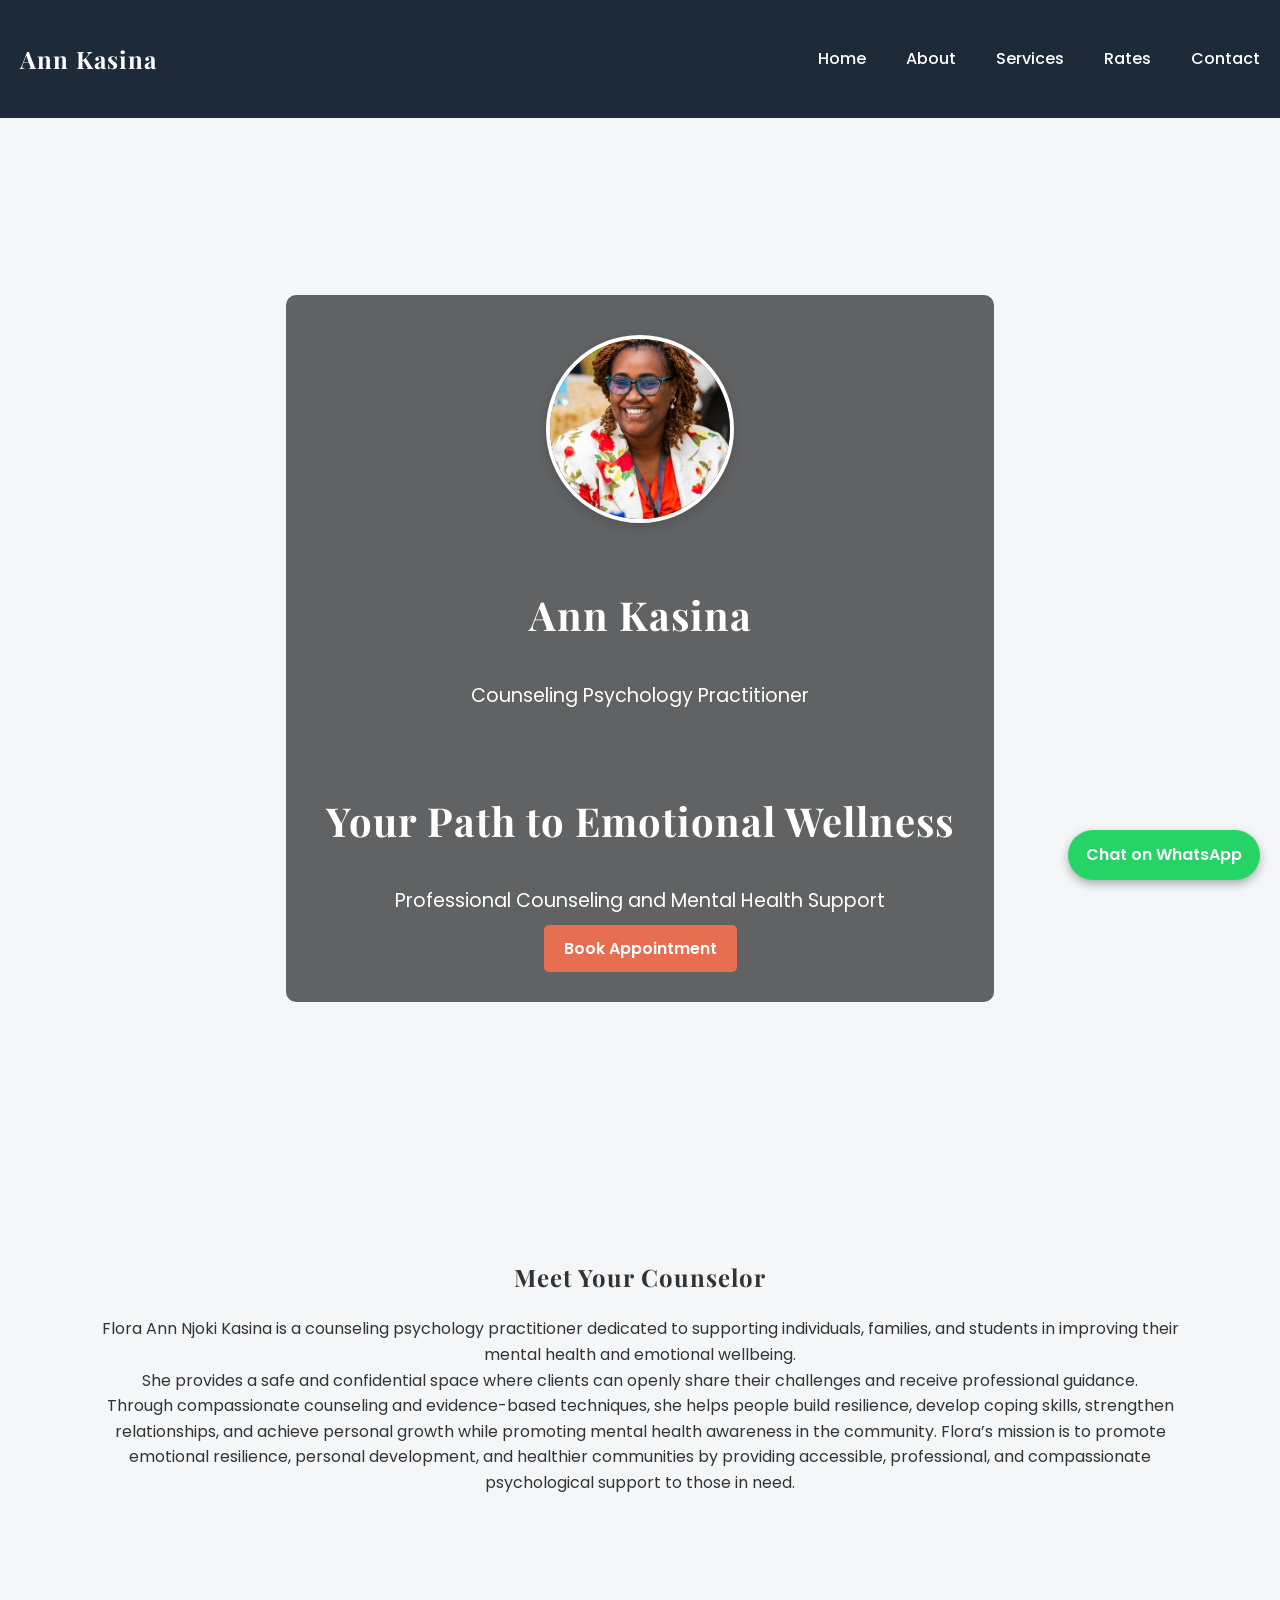
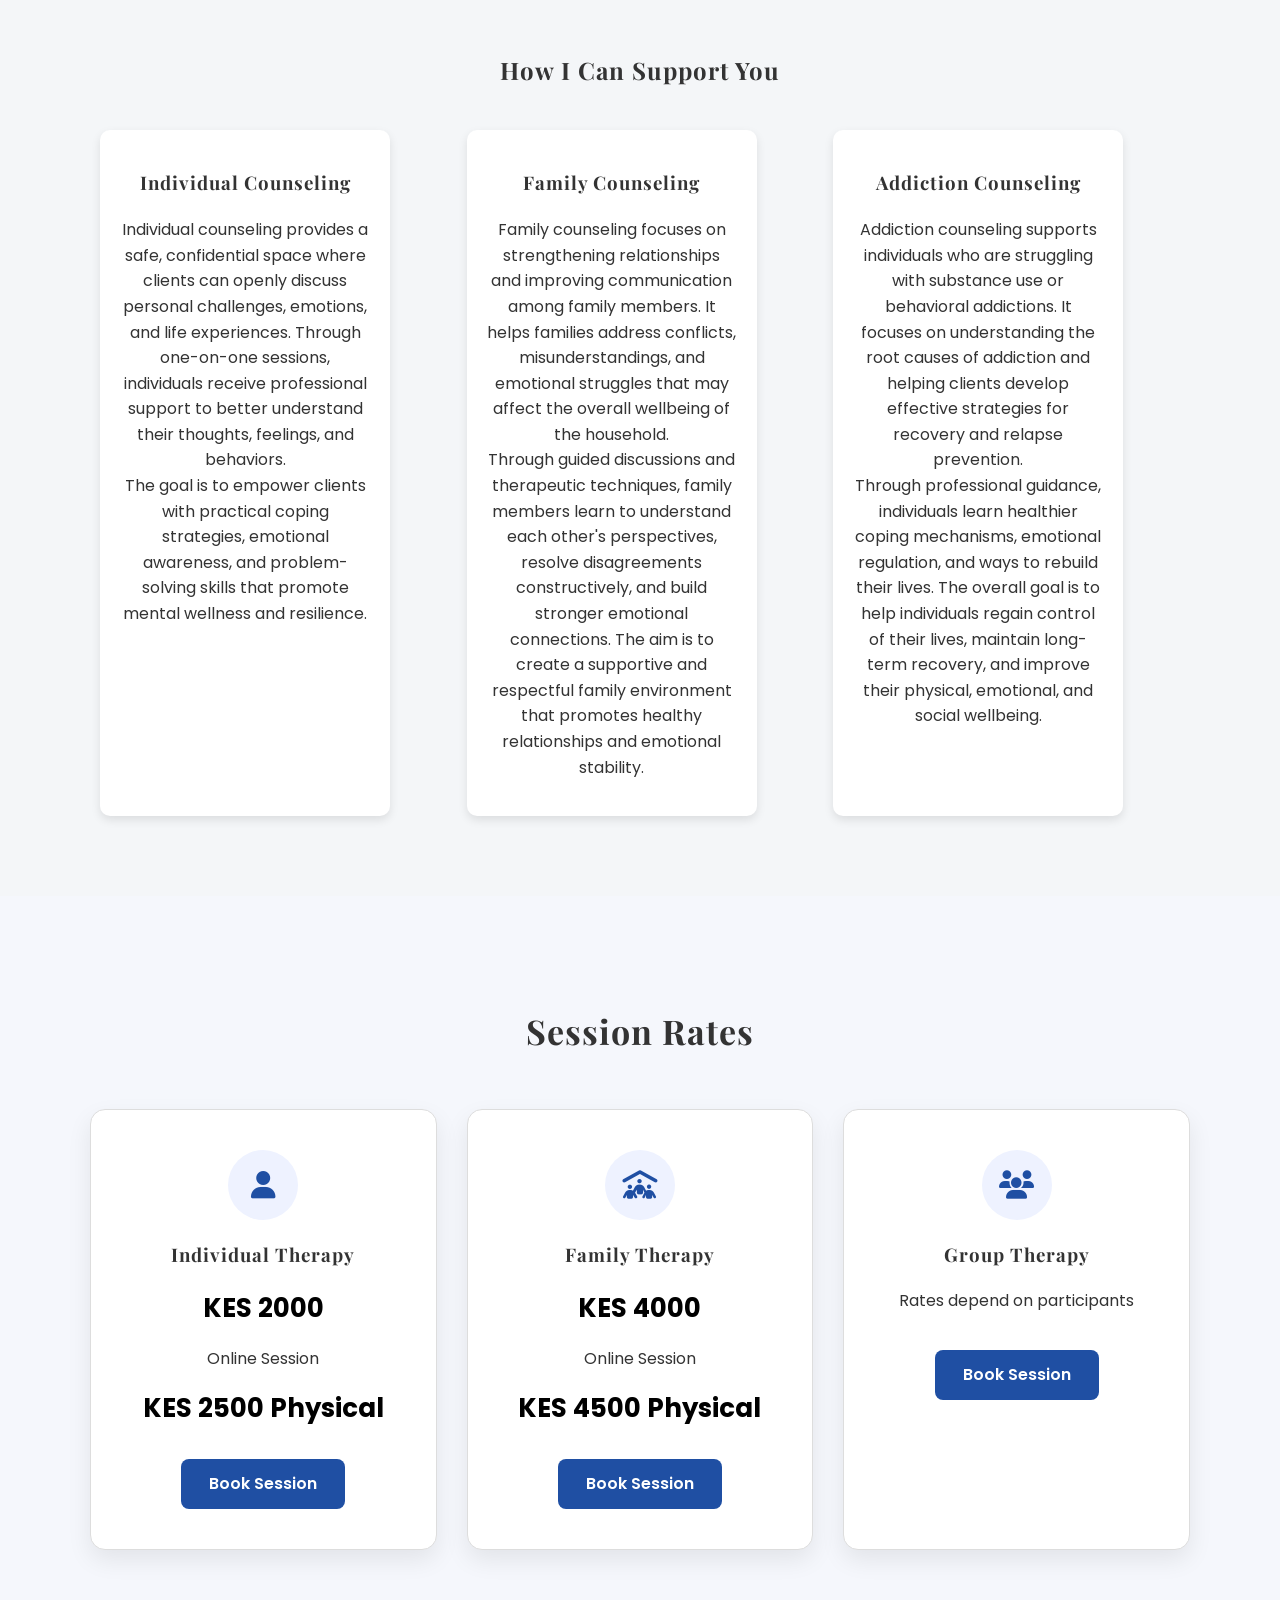
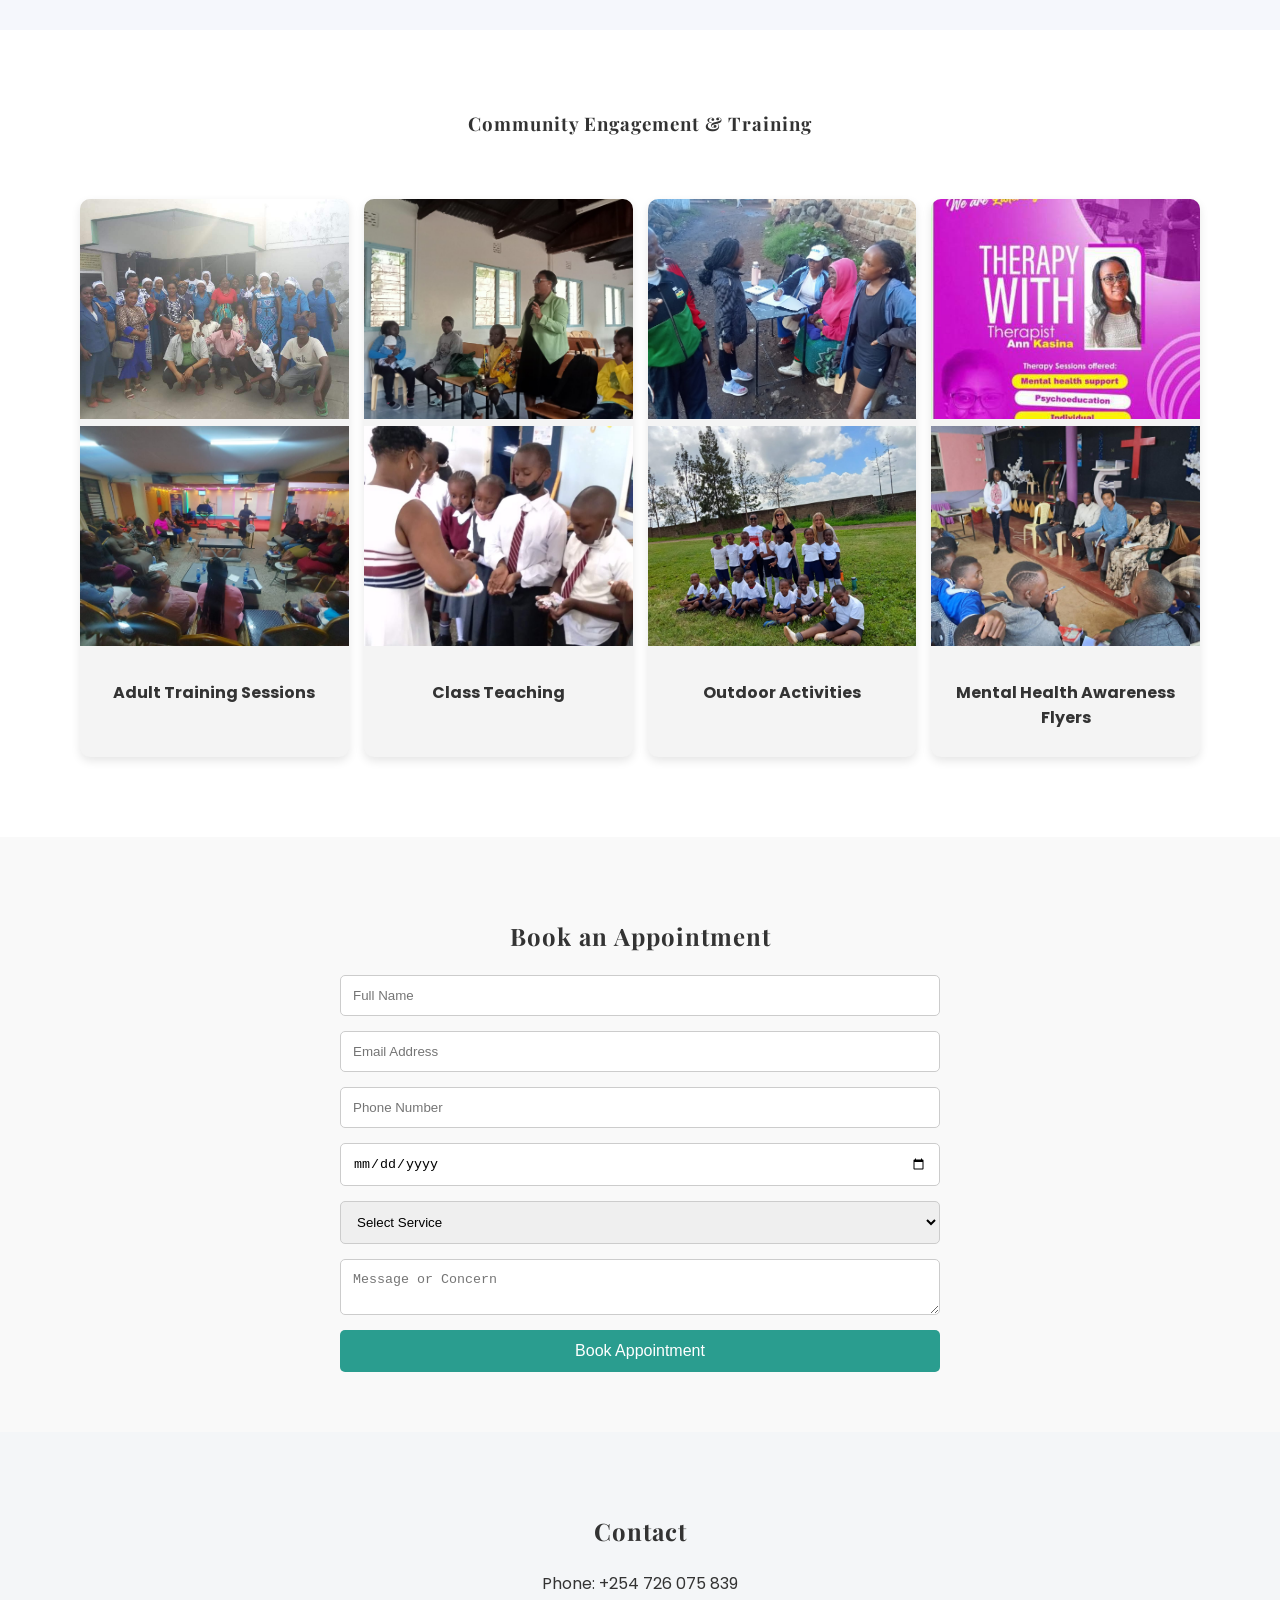
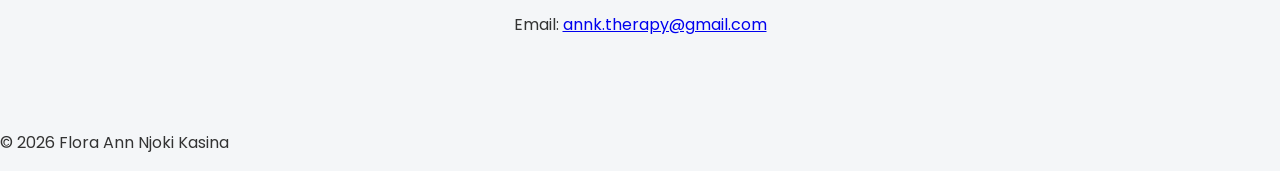
==== commit d8f998f4: "Update index.html" ====
--- a/index.html
+++ b/index.html
@@ -48,7 +48,7 @@
 
 <img src="profile.jpeg" class="profile">
 
-<h1>Flora Ann Njoki Kasina</h1>
+<h1>Ann Kasina</h1>
 <p>Counseling Psychology Practitioner</p><br>
  <h1>Your Path to Emotional Wellness</h1>
 <p>Professional Counseling and Mental Health Support</p>
